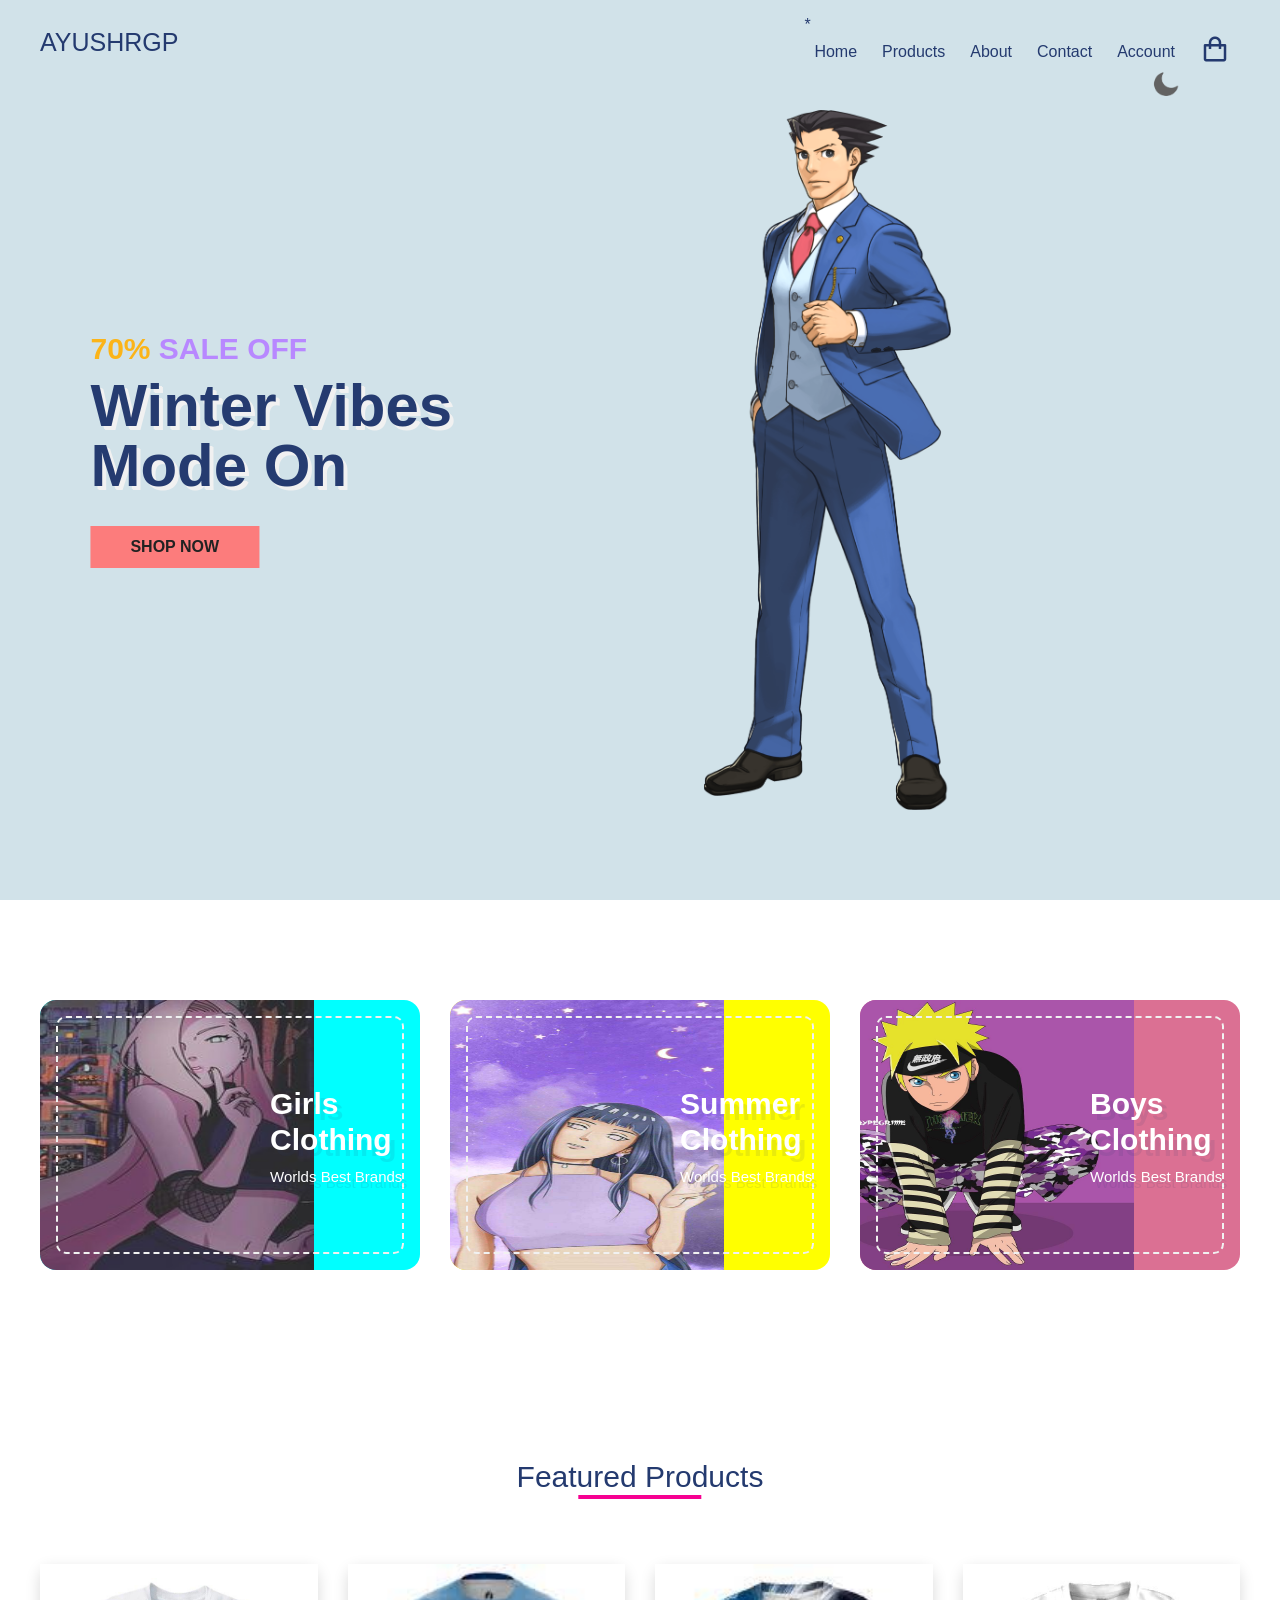
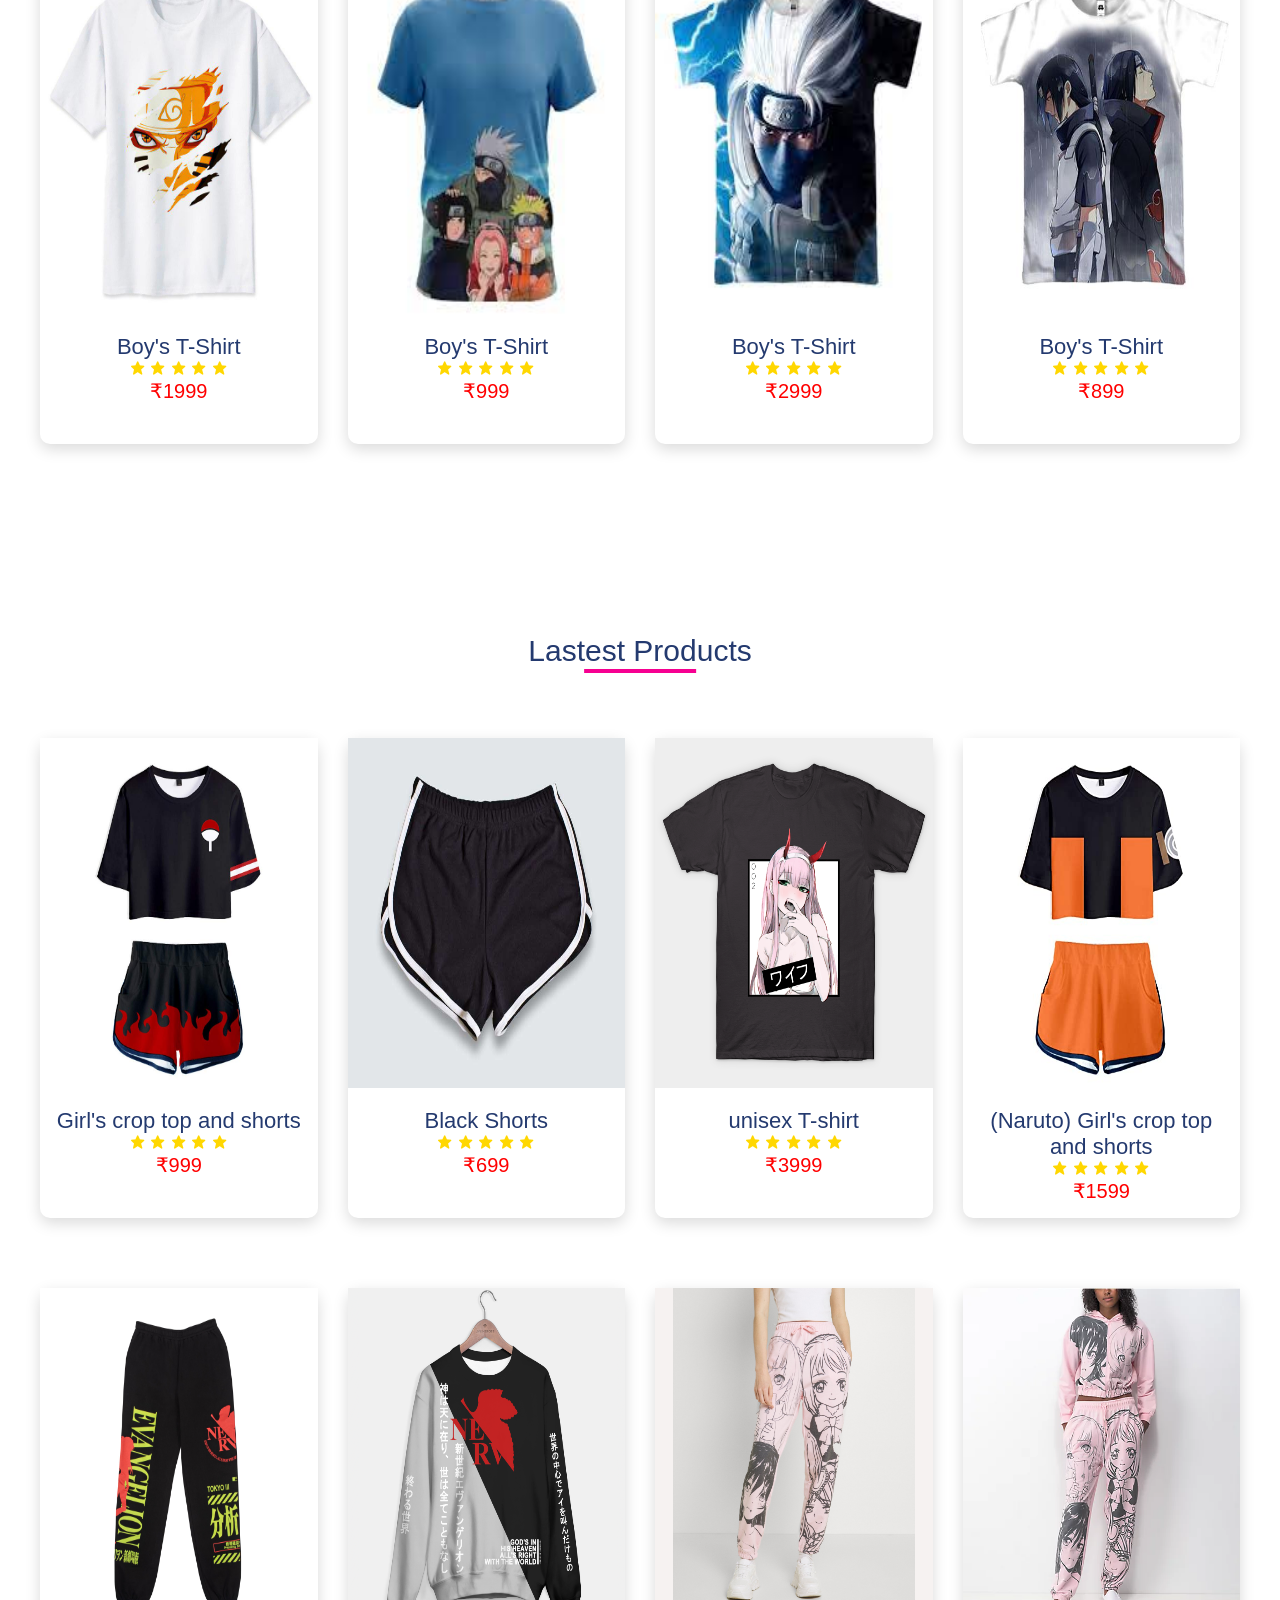
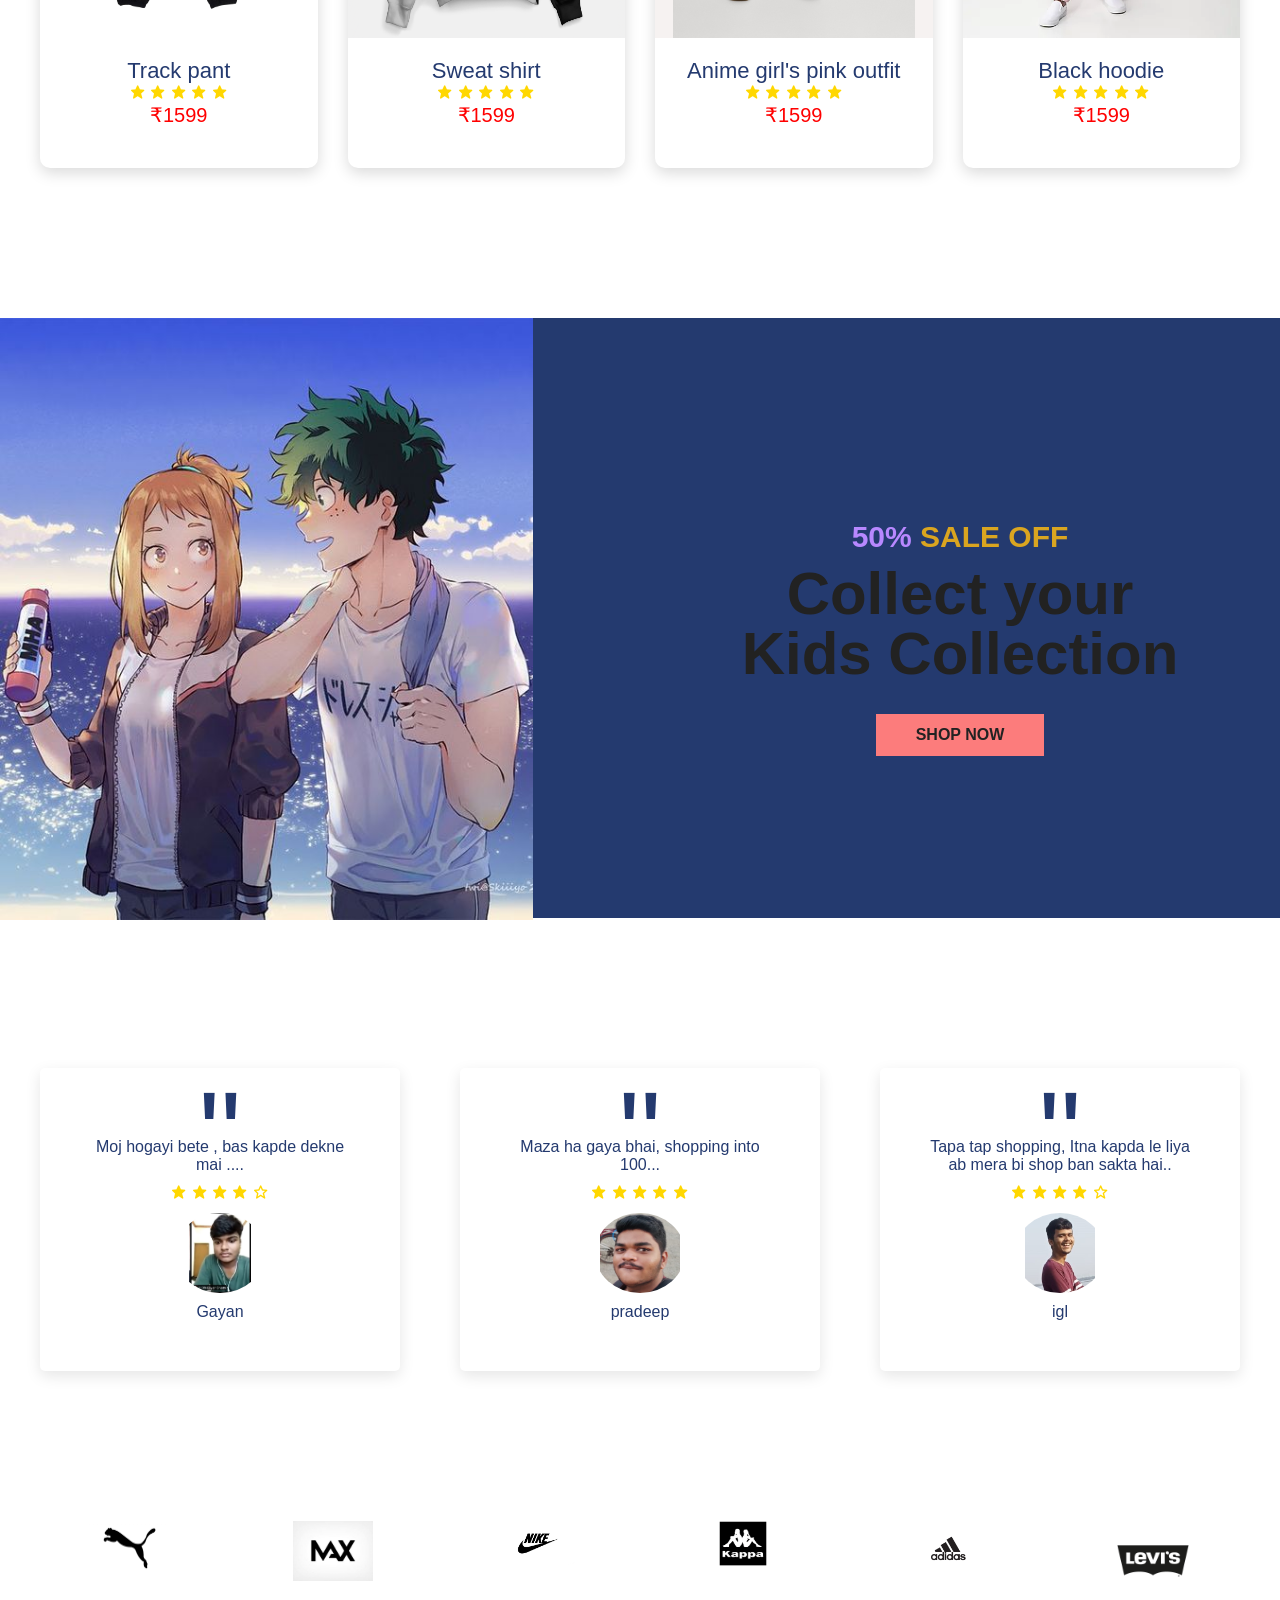
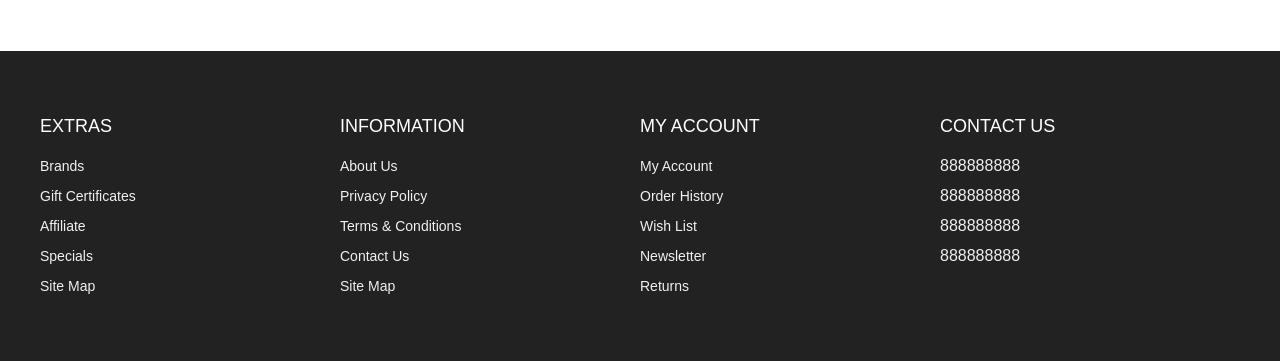
==== index.html @ cd67abb7 "1" ====
<!DOCTYPE html>
<html lang="en">

<head>
    <meta charset="UTF-8" />
    <meta name="viewport" content="width=device-width, initial-scale=1.0" />
    <!-- Favicon -->
    <link rel="shortcut icon" href="./images/favicon.ico" type="image/x-icon">
    <!-- Box icons -->
    <link rel="stylesheet" href="https://unpkg.com/boxicons@latest/css/boxicons.min.css">

    <!-- Custom StyleSheet -->
    <link rel="stylesheet" href="c.css" />
    <title>AYUSH-E</title>
</head>

<body>
    <!-- Header -->
    <header id="home" class="header">
        <!-- Navigation -->
        <nav class="nav">
            <div class="navigation container">
                <div class="logo">
                    <h1>AYUSHRGP</h1>
                </div>

                <div class="menu">
                    <div class="top-nav">
                        <div class="logo">
                            <h1>MArk</h1>
                        </div>
                        <div class="close">
                            <i class="bx bx-x"></i>
                        </div>
                    </div>*

                    <ul class="nav-list">
                        <li class="nav-item">
                            <a href="#home" class="nav-link scroll-link">Home</a>
                        </li>
                        <li class="nav-item">
                            <a href="product.html" class="nav-link">Products</a>
                        </li>
                        <li class="nav-item">
                            <a href="#about" class="nav-link scroll-link">About</a>
                        </li>
                        <li class="nav-item">
                            <a href="#contact" class="nav-link scroll-link">Contact</a>
                        </li>
                        <li class="nav-item">
                            <a href="#account" class="nav-link scroll-link">Account</a>
                        </li>
                        <li class="nav-item">
                            <a href="cart.html" class="nav-link icon"><i class="bx bx-shopping-bag"></i></a>
                        </li>
                    </ul>
                </div>

                <a href="cart.html" class="cart-icon">
                    <i class="bx bx-shopping-bag"></i>
                </a>

                <div class="hamburger">
                    <i class="bx bx-menu"></i>
                </div>
            </div>

            <img src="moon.png" alt="" id="icon1">

        </nav>

        <!--Hero-->

        <img src="/source/main1.png" class="hero-img" alt="">

        <div class="hero-content">

            <h2> <span class="discount"> 70% </span> SALE OFF </h2>

            <h1>

                <span>Winter Vibes</span>
                <span>Mode On</span>

            </h1>

            <a href="#" class="btn"> shop now </a>

        </div>

    </header>

    <!--Main-->

    <main>

        <section class="advert section">
            <div class="advert-center container">
                <div class="advert-box">
                    <div class="dotted">
                        <div class="content">
                            <h2>
                                Girls <br />
                                Clothing
                            </h2>
                            <h4>Worlds Best Brands</h4>
                        </div>
                    </div>
                    <img src="/source/ad2.jpg" alt="">
                </div>

                <div class="advert-box">
                    <div class="dotted">
                        <div class="content">
                            <h2>
                                Summer <br />
                                Clothing
                            </h2>
                            <h4>Worlds Best Brands</h4>
                        </div>
                    </div>
                    <img src="/source/ad1.jpg" alt="">
                </div>

                <div class="advert-box">
                    <div class="dotted">
                        <div class="content">
                            <h2>
                                Boys <br />
                                Clothing
                            </h2>
                            <h4>Worlds Best Brands</h4>
                        </div>
                    </div>
                    <img src="/source/ad3.jpg" alt="">
                </div>
            </div>
        </section>

        <!--Featured Products-->

        <section class="section featured">

            <div class="title">

                <h1>Featured Products</h1>

            </div>

            <div class="product-center container">

                <div class="product">

                    <div class="product-header">

                        <img src="/source/bs1.jpeg" alt="">
                        <ul class="icons">
                            <span><i class="bx bx-heart"></i></span>
                            <span><i class="bx bx-shopping-bag"></i></span>
                            <span><i class="bx bx-search"></i></span>
                        </ul>
                    </div>
                    <div class="product-footer">

                        <a href="#">
                            <h3>Boy's T-Shirt</h3>
                        </a>

                        <div class="rating">
                            <i class="bx bxs-star"></i>
                            <i class="bx bxs-star"></i>
                            <i class="bx bxs-star"></i>
                            <i class="bx bxs-star"></i>
                            <i class="bx bxs-star"></i>
                        </div>
                        <h4 class="price">₹1999</h4>
                    </div>
                </div>
                <div class="product">

                    <div class="product-header">

                        <img src="/source/bs2.jpg" alt="">
                        <ul class="icons">
                            <span><i class="bx bx-heart"></i></span>
                            <span><i class="bx bx-shopping-bag"></i></span>
                            <span><i class="bx bx-search"></i></span>
                        </ul>
                    </div>
                    <div class="product-footer">

                        <a href="#">
                            <h3>Boy's T-Shirt</h3>
                        </a>

                        <div class="rating">
                            <i class="bx bxs-star"></i>
                            <i class="bx bxs-star"></i>
                            <i class="bx bxs-star"></i>
                            <i class="bx bxs-star"></i>
                            <i class="bx bxs-star"></i>
                        </div>
                        <h4 class="price">₹999</h4>
                    </div>
                </div>
                <div class="product">

                    <div class="product-header">

                        <img src="/source/bs3.jpg" alt="">
                        <ul class="icons">
                            <span><i class="bx bx-heart"></i></span>
                            <span><i class="bx bx-shopping-bag"></i></span>
                            <span><i class="bx bx-search"></i></span>
                        </ul>
                    </div>
                    <div class="product-footer">

                        <a href="#">
                            <h3>Boy's T-Shirt</h3>
                        </a>

                        <div class="rating">
                            <i class="bx bxs-star"></i>
                            <i class="bx bxs-star"></i>
                            <i class="bx bxs-star"></i>
                            <i class="bx bxs-star"></i>
                            <i class="bx bxs-star"></i>
                        </div>
                        <h4 class="price">₹2999</h4>
                    </div>
                </div>
                <div class="product">

                    <div class="product-header">

                        <img src="/source/bs4.jpg" alt="">
                        <ul class="icons">
                            <span><i class="bx bx-heart"></i></span>
                            <span><i class="bx bx-shopping-bag"></i></span>
                            <span><i class="bx bx-search"></i></span>
                        </ul>
                    </div>
                    <div class="product-footer">

                        <a href="#">
                            <h3>Boy's T-Shirt</h3>
                        </a>

                        <div class="rating">
                            <i class="bx bxs-star"></i>
                            <i class="bx bxs-star"></i>
                            <i class="bx bxs-star"></i>
                            <i class="bx bxs-star"></i>
                            <i class="bx bxs-star"></i>
                        </div>
                        <h4 class="price">₹899</h4>
                    </div>
                </div>

            </div>

        </section>

        <!-- Lastest Products -->

        <section class="section featured">

            <div class="title">

                <h1>Lastest Products</h1>

            </div>

            <div class="product-center container">

                <div class="product">

                    <div class="product-header">

                        <img src="/source/bs5.jpg" alt="">
                        <ul class="icons">
                            <span><i class="bx bx-heart"></i></span>
                            <span><i class="bx bx-shopping-bag"></i></span>
                            <span><i class="bx bx-search"></i></span>
                        </ul>
                    </div>
                    <div class="product-footer">

                        <a href="#">
                            <h3>Girl's crop top and shorts</h3>
                        </a>

                        <div class="rating">
                            <i class="bx bxs-star"></i>
                            <i class="bx bxs-star"></i>
                            <i class="bx bxs-star"></i>
                            <i class="bx bxs-star"></i>
                            <i class="bx bxs-star"></i>
                        </div>
                        <h4 class="price">₹999</h4>
                    </div>
                </div>
                <div class="product">

                    <div class="product-header">

                        <img src="/source/bs6.jpg" alt="">
                        <ul class="icons">
                            <span><i class="bx bx-heart"></i></span>
                            <span><i class="bx bx-shopping-bag"></i></span>
                            <span><i class="bx bx-search"></i></span>
                        </ul>
                    </div>
                    <div class="product-footer">

                        <a href="#">
                            <h3>Black Shorts</h3>
                        </a>

                        <div class="rating">
                            <i class="bx bxs-star"></i>
                            <i class="bx bxs-star"></i>
                            <i class="bx bxs-star"></i>
                            <i class="bx bxs-star"></i>
                            <i class="bx bxs-star"></i>
                        </div>
                        <h4 class="price">₹699</h4>
                    </div>
                </div>
                <div class="product">

                    <div class="product-header">

                        <img src="/source/bs7.png" alt="">
                        <ul class="icons">
                            <span><i class="bx bx-heart"></i></span>
                            <span><i class="bx bx-shopping-bag"></i></span>
                            <span><i class="bx bx-search"></i></span>
                        </ul>
                    </div>
                    <div class="product-footer">

                        <a href="#">
                            <h3>unisex T-shirt</h3>
                        </a>

                        <div class="rating">
                            <i class="bx bxs-star"></i>
                            <i class="bx bxs-star"></i>
                            <i class="bx bxs-star"></i>
                            <i class="bx bxs-star"></i>
                            <i class="bx bxs-star"></i>
                        </div>
                        <h4 class="price">₹3999</h4>
                    </div>
                </div>
                <div class="product">

                    <div class="product-header">

                        <img src="/source/bs8.jpg" alt="">
                        <ul class="icons">
                            <span><i class="bx bx-heart"></i></span>
                            <span><i class="bx bx-shopping-bag"></i></span>
                            <span><i class="bx bx-search"></i></span>
                        </ul>
                    </div>
                    <div class="product-footer">

                        <a href="#">
                            <h3>(Naruto) Girl's crop top and shorts</h3>
                        </a>

                        <div class="rating">
                            <i class="bx bxs-star"></i>
                            <i class="bx bxs-star"></i>
                            <i class="bx bxs-star"></i>
                            <i class="bx bxs-star"></i>
                            <i class="bx bxs-star"></i>
                        </div>
                        <h4 class="price">₹1599</h4>
                    </div>
                </div>

                <div class="product">

                    <div class="product-header">

                        <img src="/source/bs9.jpg" alt="">
                        <ul class="icons">
                            <span><i class="bx bx-heart"></i></span>
                            <span><i class="bx bx-shopping-bag"></i></span>
                            <span><i class="bx bx-search"></i></span>
                        </ul>
                    </div>
                    <div class="product-footer">

                        <a href="#">
                            <h3>Track pant</h3>
                        </a>

                        <div class="rating">
                            <i class="bx bxs-star"></i>
                            <i class="bx bxs-star"></i>
                            <i class="bx bxs-star"></i>
                            <i class="bx bxs-star"></i>
                            <i class="bx bxs-star"></i>
                        </div>
                        <h4 class="price">₹1599</h4>
                    </div>
                </div>

                <div class="product">

                    <div class="product-header">

                        <img src="/source/bs10.png" alt="">
                        <ul class="icons">
                            <span><i class="bx bx-heart"></i></span>
                            <span><i class="bx bx-shopping-bag"></i></span>
                            <span><i class="bx bx-search"></i></span>
                        </ul>
                    </div>
                    <div class="product-footer">

                        <a href="#">
                            <h3>Sweat shirt</h3>
                        </a>

                        <div class="rating">
                            <i class="bx bxs-star"></i>
                            <i class="bx bxs-star"></i>
                            <i class="bx bxs-star"></i>
                            <i class="bx bxs-star"></i>
                            <i class="bx bxs-star"></i>
                        </div>
                        <h4 class="price">₹1599</h4>
                    </div>
                </div>

                <div class="product">

                    <div class="product-header">

                        <img src="/source/bs11.jpg" alt="">
                        <ul class="icons">
                            <span><i class="bx bx-heart"></i></span>
                            <span><i class="bx bx-shopping-bag"></i></span>
                            <span><i class="bx bx-search"></i></span>
                        </ul>
                    </div>
                    <div class="product-footer">

                        <a href="#">
                            <h3>Anime girl's pink outfit</h3>
                        </a>

                        <div class="rating">
                            <i class="bx bxs-star"></i>
                            <i class="bx bxs-star"></i>
                            <i class="bx bxs-star"></i>
                            <i class="bx bxs-star"></i>
                            <i class="bx bxs-star"></i>
                        </div>
                        <h4 class="price">₹1599</h4>
                    </div>
                </div>

                <div class="product">

                    <div class="product-header">

                        <img src="/source/bs11.webp" alt="">
                        <ul class="icons">
                            <span><i class="bx bx-heart"></i></span>
                            <span><i class="bx bx-shopping-bag"></i></span>
                            <span><i class="bx bx-search"></i></span>
                        </ul>
                    </div>
                    <div class="product-footer">

                        <a href="#">
                            <h3>Black hoodie</h3>
                        </a>

                        <div class="rating">
                            <i class="bx bxs-star"></i>
                            <i class="bx bxs-star"></i>
                            <i class="bx bxs-star"></i>
                            <i class="bx bxs-star"></i>
                            <i class="bx bxs-star"></i>
                        </div>
                        <h4 class="price">₹1599</h4>
                    </div>
                </div>

            </div>

        </section>

        <!-- Product Banner-->

        <section class="section">
            <div class="product-banner">

                <div class="left">

                    <img src="/source/p1.jpg" alt="">
                </div>

                <div class="right">

                    <div class="content">

                        <h2><span class="discount">50%</span> SALE OFF </h2>
                        <h1>
                            <span>Collect your</span>
                            <span>Kids Collection</span>
                        </h1>
                        <a href="#" class="btn">shop now</a>
                    </div>
                </div>
            </div>
        </section>

        <!-- Testim..... -->

        <section class="section">

            <div class="testimonial-center container">

                <div class="testimonial">

                    <span>"</span>
                    <p>Moj hogayi bete , bas kapde dekne mai .... </p>
                    <div class="rating">

                        <i class="bx bxs-star"></i>
                        <i class="bx bxs-star"></i>
                        <i class="bx bxs-star"></i>
                        <i class="bx bxs-star"></i>
                        <i class="bx bx-star"></i>
                    </div>
                    <div class="img-cover">
                        <img src="/testsa/tm1.jpeg" alt="">
                    </div>
                    <h4>Gayan</h4>
                </div>

                <div class="testimonial">

                    <span>"</span>
                    <p>Maza ha gaya bhai, shopping into 100...</p>
                    <div class="rating">

                        <i class="bx bxs-star"></i>
                        <i class="bx bxs-star"></i>
                        <i class="bx bxs-star"></i>
                        <i class="bx bxs-star"></i>
                        <i class="bx bxs-star"></i>
                    </div>
                    <div class="img-cover">
                        <img src="/testsa/tm2.jpeg" alt="">
                    </div>
                    <h4>pradeep</h4>
                </div>

                <div class="testimonial">

                    <span>"</span>
                    <p>Tapa tap shopping, Itna kapda le liya ab mera bi shop ban sakta hai..</p>
                    <div class="rating">

                        <i class="bx bxs-star"></i>
                        <i class="bx bxs-star"></i>
                        <i class="bx bxs-star"></i>
                        <i class="bx bxs-star"></i>
                        <i class="bx bx-star"></i>
                    </div>
                    <div class="img-cover">
                        <img src="/testsa/tm3.jpeg" alt="">
                    </div>
                    <h4>igl</h4>
                </div>
            </div>
        </section>

        <!-- Brands -->

        <section class="section">

            <div class="brands-center container">
                <div class="brand">
                    <img src="/Brand/br1.jpg" alt="">
                </div>
                <div class="brand">
                    <img src="/Brand/br2.jpg" alt="">
                </div>
                <div class="brand">
                    <img src="/Brand/br3.png" alt="">
                </div>
                <div class="brand">
                    <img src="/Brand/br4.png" alt="">
                </div>
                <div class="brand">
                    <img src="/Brand/br5.jpg" alt="">
                </div>
                <div class="brand">
                    <img src="/Brand/br6.png" alt="">
                </div>
            </div>
        </section>

        <!-- Footer -->

        <footer id="footer" class="section footer">
            <div class="container">
                <div class="footer-container">
                    <div class="footer-center">
                        <h3>EXTRAS</h3>
                        <a href="#">Brands</a>
                        <a href="#">Gift Certificates</a>
                        <a href="#">Affiliate</a>
                        <a href="#">Specials</a>
                        <a href="#">Site Map</a>
                    </div>
                    <div class="footer-center">
                        <h3>INFORMATION</h3>
                        <a href="#">About Us</a>
                        <a href="#">Privacy Policy</a>
                        <a href="#">Terms & Conditions</a>
                        <a href="#">Contact Us</a>
                        <a href="#">Site Map</a>
                    </div>
                    <div class="footer-center">
                        <h3>MY ACCOUNT</h3>
                        <a href="#">My Account</a>
                        <a href="#">Order History</a>
                        <a href="#">Wish List</a>
                        <a href="#">Newsletter</a>
                        <a href="#">Returns</a>
                    </div>
                    <div class="footer-center">
                        <h3>CONTACT US</h3>
                        <div>
                            <span>
                                <i class="fas fa-map-marker-alt"></i>
                            </span>
                            888888888
                        </div>
                        <div>
                            <span>
                                <i class="far fa-envelope"></i>
                            </span>
                            888888888
                        </div>
                        <div>
                            <span>
                                <i class="fas fa-phone"></i>
                            </span>
                            888888888
                        </div>
                        <div>
                            <span>
                                <i class="far fa-paper-plane"></i>
                            </span>
                            888888888
                        </div>
                    </div>
                </div>
            </div>
            </div>
        </footer>

        <!-- End Footer -->

    </main>

    <!--GSAP-->

    <script src="https://cdnjs.cloudflare.com/ajax/libs/gsap/3.5.1/gsap.min.js"></script>

    <!-- Custom Script -->

    <script src="index.js"></script>

    <script>
        
    </script>

</body>
---- c.css ----
:root {
  --white: #fff;
  --black: #222;
  --pink: #f60091;
  --grey: #444;
  --grey2: #959595;
  --grey-alt: #d1e2e9;
  --yellow: #ffd800;
  --green: #59b210;
  --footer: #f1f1f1;
  --winhead: #253b70;
  --shopnow: #fc7c7c;
  --saleoff: #b888ff;
  --off: #fbb419;
  --body: #243a6f;
}
.dark-theme {

  --white: #222;
  --black: #fff;
  --pink: #f60091;
  --grey: #444;
  --grey2: #959595;
  --grey-alt: black;
  --yellow: #ffd800;
  --green: #59b210;
  --footer: black;
  --winhead: aqua;
  --shopnow: #222;
  --saleoff: white;
  --off: aqua;
  --body: aqua;
}

*,
*::before,
*::after {
  margin: 0;
  padding: 0;
  box-sizing: inherit;
}

html {
  scroll-behavior: smooth;
  box-sizing: border-box;
  font-size: 62.5%;
}

body {
  font-family: "Poppins", sans-serif;
  font-size: 1.6rem;
  font-weight: 400;
  background-color: var(--white);
  color: var(--body);
  position: relative;
  z-index: 1;
}

h1,
h2,
h3,
h4 {
  font-weight: 500;
}

a {
  color: inherit;
  text-decoration: none;
}

img {
  max-width: 100%;
}

li {
  list-style: none;
}

.container {
  max-width: 120rem;
  margin: 0 auto;
}

.container-md {
  max-width: 100rem;
  margin: 0 auto;
}

@media only screen and (max-width: 1200px) {
  .container {
    padding: 0 3rem;
  }

  .container-md {
    padding: 0 3rem;
  }
}

/*icon*/

#icon1 {

  width: 30px;
  cursor: pointer;
  float: right;
  position: relative;
  right: 100px;
}

/* Header */
.header {
  position: relative;
  width: 100%;
  min-height: 100vh;
  background-color: var(--grey-alt);
  overflow: hidden;
}

.nav {
  padding: 1.6rem 0;
}

.nav.fix-nav {
  position: fixed;
  top: 0;
  left: 0;
  width: 100%;
  background-color: #243a6f;
  box-shadow: 0 5px 15px rgba(0, 0, 0, 0.3);
  z-index: 999;
}

.nav.fix-nav .nav-link,
.nav.fix-nav .logo,
.nav.fix-nav .cart-icon,
.nav.fix-nav .hamburger {
  color: var(--white);
}

.navigation {
  display: flex;
  align-items: center;
  justify-content: space-between;
}

.logo h1 {
  font-size: 2.5rem;
}

.nav-list {
  display: flex;
  align-items: center;
}

.nav-item:not(:last-child) {
  margin-right: 0.5rem;
}

.nav-link:link,
.nav-link:visited {
  padding: 0.8rem 1rem;
  transition: all 300ms ease-in-out;
}

.nav-link.icon {
  font-size: 3rem;
}

.top-nav {
  display: none;
}

.hamburger {
  display: none;
}

.cart-icon {
  display: none;
}

@media only screen and (max-width: 768px) {
  .menu {
    position: fixed;
    top: 0;
    left: -100%;
    width: 80%;
    max-width: 40rem;
    height: 100%;
    background-color: var(--white);
    transition: all 500ms ease-in-out;
    z-index: 100;
  }

  .menu.show {
    left: 0;
  }

  .top-nav {
    display: flex;
    align-items: center;
    justify-content: space-between;
    background-color: #243a6f;
    padding: 1rem 1.6rem;
  }

  .top-nav .logo {
    color: var(--white);
  }

  .top-nav .close {
    color: var(--white);
    font-size: 3rem;
    padding: 1rem;
    cursor: pointer;
  }

  .cart-icon {
    display: block;
    font-size: 3rem;
  }

  .hamburger {
    display: block;
    font-size: 3rem;
    padding: 0.5rem;
    cursor: pointer;
  }

  .nav-link:link,
  .nav-link:visited {
    display: block;
    font-size: 1.7rem;
    padding: 1rem 0;
  }

  .nav.fix-nav .nav-link {
    color: #243a6f;
  }

  .nav-list {
    flex-direction: column;
    align-items: start;
    padding: 1rem 1.6rem;
  }

  body.show::before {
    content: "";
    position: absolute;
    top: 0;
    left: 0;
    width: 100%;
    height: 100%;
    background-color: rgba(0, 0, 0, 0.8);
    z-index: 4;
  }

  .nav.show {
    background-color: rgba(0, 0, 0, 0.8);
  }

  .nav-link.icon {
    display: none;
  }
}

/* Hero */
.header .hero-img {
  position: absolute;
  bottom: 10%;
  left: 55%;
  height: 70rem;
  object-fit: contain;
}

.hero-content {
  position: absolute;
  top: 50%;
  transform: translate(25%, -50%);
}

.hero-content h2 {
  color: var(--saleoff);
  font-size: 3rem;
  font-weight: 700;
  margin-bottom: 1rem;
}

.hero-content .discount {
  color: var(--off);
}

.hero-content h1 span {
  color: var(--winhead);
  font-size: 6rem;
  font-weight: 700;
  display: block;
  line-height: 1;
  text-shadow: 3px 3px 0 var(--footer), 4px 4px 0 var(--footer);
}

.btn {
  display: inline-block;
  background-color: var(--shopnow);
  padding: 1.2rem 4rem;
  color: var(--black);
  font-weight: 600;
  text-transform: uppercase;
  margin-top: 3rem;
}

@media only screen and (max-width: 1200px) {
  .header .hero-img {
    right: -20%;
  }

  .hero-content {
    transform: translate(20%, -50%);
  }

  .hero-content h2 {
    font-size: 2rem;
  }

  .hero-content h1 span {
    font-size: 5rem;
  }
}

@media only screen and (max-width: 996px) {
  .header {
    min-height: 70vh;
  }

  .header .hero-img {
    height: 40rem;
    right: -10%;
  }
}

@media only screen and (max-width: 567px) {
  .header {
    min-height: 100vh;
  }

  .header .hero-img {
    height: 40rem;
    bottom: -15%;
  }

  .hero-content {
    top: 40%;
    transform: translate(15%, -50%);
  }

  .header .hero-img {
    right: 0%;
  }

  .hero-content h2 {
    font-size: 1.8rem;
  }

  .hero-content h1 span {
    font-size: 4rem;
  }

  .hero-content a {
    padding: 1rem 3rem;
  }
}

/* advert */

.section {

  padding: 10rem 0 5rem 0;
}

.advert-center {

  display: grid;
  grid-template-columns: repeat(auto-fit, minmax(30rem, 1fr));
  gap: 3rem;
}

.advert-box {

  position: relative;
  color: var(--white);
  height: 27rem;
  border-radius: 1.6rem;
  padding: 1.6rem;
  overflow: hidden;
  z-index: 1;
}

.advert-box img {
   
  position: absolute;
  bottom: 0;
  left: -20%;
  height: 100%;
  width: 35rem;
  z-index: -1;
}

.advert-box:nth-child(1){

  background-color: aqua;
}

.advert-box:nth-child(2){

  background-color: yellow;
}

.advert-box:nth-child(3){

  background-color: palevioletred;
}

.advert-box .dotted {

  position: relative;
  height: 100%;
  border: 2px dashed var(--footer);
  border-radius: 1rem;
}

.advert-box .content {

  position: absolute;
  top: 50%;
  right: -0.1%;
  transform: translate(0, -50%);
}

.advert-box .content h2,
.advert-box .content h4 {

  text-shadow: 5px 6px 0px rgba(37,59,112,0.1);
}

.advert-box .content h2 {

  line-height: 1.2;
  font-size: 3rem;
  font-weight: 700;
  margin-bottom: 1rem;
}

.advert-box .content h4 {

  font-size: 1.5rem;
  text-transform: capitalize;
}

/* Featured */

.title {

  margin: 4rem 0 7rem 0;
  text-align: center;
}

.title h1 {

  font-size: 3rem;
  display: inline-block;
  position: relative;
  z-index: 0;
}

.title h1::after {

  content: "";
  position: absolute;
  left: 50%;
  bottom: -20%;
  transform: translate(-50%, -50%);
  background-color: #f60091;
  width: 50%;
  height: .4rem;
  z-index: 1;
}

/* Product */

.product-center {
  display: grid;
  grid-template-columns: repeat(auto-fit, minmax(25rem, 1fr));
  gap: 7rem 3rem;
}

.product {
  height: 48rem;
  background-color: var(--white);
  box-shadow: 0 0.5rem 1.5rem rgba(0, 0, 0, 0.15);
  border-radius: 1rem;
  text-align: center;
  transition: all 300ms ease-in-out;
}

.product:hover {
  box-shadow: 0 0.5rem 1.5rem rgba(0, 0, 0, 0.25);
}

.product-header {
  position: relative;
  height: 35rem;
  background-color: #f6f2f1;
  transition: all 300ms ease-in-out;
  z-index: 0;
}

.product-header img {
  height: 100%;
}

.product-footer {
  padding: 2rem 1.6rem 1.6rem 1.6rem;
}

.product-footer h3 {
  font-size: 2.2rem;
}

.rating {
  color: gold;
}

.product-footer .price {
  color: red;
  font-size: 2rem;
}

.product:hover .product-header::after {
  content: "";
  position: absolute;
  width: 100%;
  height: 100%;
  left: 0;
  top: 0;
  border-radius: 1rem 1rem 0 0;
  background-color: rgba(0, 0, 0, 0.5);
  transition: all 500ms ease-in-out;
  z-index: 1;
}

.product-header .icons {
  position: absolute;
  right: 5%;
  top: 50%;
  transform: translate(0, -50%) scale(0);
  z-index: 2;
  opacity: 0;
  transition: all 500ms ease-in-out;
}

.product-header .icons span {
  background-color: var(--white);
  font-size: 2.5rem;
  display: block;
  border-radius: 50%;
  padding: 1.5rem 1.6rem;
  line-height: 2rem;
  cursor: pointer;
  transition: all 300ms ease-in-out;

}

.product-header .icons span i {

  transition: all 500ms ease-in-out;
}

.product-header .icons span:not(:last-child) {

  margin-bottom: 1rem;
}

.product-header .icons span:hover {

  background: palevioletred;
  color: var(--white);
}

.product:hover .icons {

  opacity: 1;
  transform: translate(0, -50%) scale(1);
}

.product:hover .icons a{

  display: block;
  margin-bottom: 1rem;
}

/* Product banner */

.product-banner {

  display: grid;
  grid-template-columns: 1fr 1fr;
  height: 60rem;
  background-color: #243a6f;
}

.product-banner .left img {

  object-fit: cover;
  height: 94%;
}

.product-banner .right {

  align-self: center;
  text-align: center;
  padding: 1.6rem;
}

.product-banner .content h2 {

  color: goldenrod;
  font-size: 3rem;
  font-weight: 700;
  margin-bottom: 1rem;
}

.product-banner .content .discount {

  color: #b888ff;
}

.product-banner .content h1 span {

  color: var(--black);
  font-size: 6rem;
  font-weight: 700;
  display: block;
  line-height: 1;
}

@media only screen and (max-width: 996px) {

  .product-banner .content h1 span {
    font-size: 5rem;
  }
}

@media only screen and (max-width: 768px) {

  .product-banner {

    grid-template-columns: 1fr;
  }

  .product-banner .left {

    display: none;
  }

  .product-banner .content h1 span {

    font-size: 4rem;
  }

  .product-banner .content h2 {

    font-size: 2rem;
  }

  .product-banner .content a {

    padding: 1rem 3rem;
  }
}

/* testimonial */

.testimonial-center {

  display: grid;
  grid-template-columns: repeat(auto-fit, minmax(25rem, 1fr));
  gap: 6rem;
}

.testimonial {

  position: relative;
  padding: 5rem;
  background-color: var(--white);
  box-shadow: 0 0.5rem 1.5rem rgba(0, 0, 0, 0.1);
  transition:all 300ms ease-in-out;
  text-align: center;
  border-radius: 0.5rem;
}

.testimonial:hover {

  box-shadow: 0 0.5rem 1.5rem rgba(0, 0, 0, 0.4);
  transform: translateY(-1rem);
}

.testimonial span {

  position: absolute;
  top: 2%;
  left: 50%;
  font-size: 12rem;
  transform: translate(-50%, 0);
  line-height: 1;
  font-family: sans-serif;
}

.testimonial p {

  margin: 2rem 0 1rem 0;
}

.testimonial .rating {

  margin-bottom: 1rem;
}

.testimonial .img-cover {

  border-radius: 50%;
  width: 9rem;
  height: 8rem;
  overflow: hidden;
  margin: 0 auto;
}
 
.testimonial .img-cover img {

  height: 100%;
  object-fit: cover;
}

.testimonial h4{

  margin-top: 1rem;
}

/* brands */

.brands-center {

  display: grid;
  grid-template-columns: repeat(6, 1fr);
  gap: 3rem;
}

.brand {

  height: 8rem;
  width: 8rem;
  margin: 0 auto;
}

.brand img{

  object-fit: contain;
}

@media only screen and (max-width: 768px) {
  .brands-center {
    grid-template-columns: repeat(3, 1fr);
  }
}

/* Footer */

.footer {

  background-color: var(--black);
  padding: 6rem 1rem;
  line-height: 3rem;
}

.footer-center {

  margin-right: 1rem;
}

.footer-container {

  display: grid;
  grid-template-columns: repeat(4,1fr);
  color: var(--white);
}

.footer-center a:link,
.footer-center a:visited {

  display: block;
  color: var(--footer);
  font-size: 1.4rem;
  transition: .6s;
}

.footer-center a:hover {

  color: #f60091;
}

.footer-center div {
  color: var(--footer);
}

.footer-center h3{

  font-size: 1.8rem;
  font-weight: 400;
  margin-bottom: 1rem;
}

@media only screen and (max-width: 998px) {
  .footer-container {
    grid-template-columns: repeat(2, 1fr);
    row-gap: 2rem;
  }
}

@media only screen and (max-width: 768px) {
  .footer-container {
    grid-template-columns: 1fr;
    row-gap: 2rem;
  }
}

/* All Products */
.section .top {
  display: flex;
  align-items: center;
  justify-content: space-between;
  margin-bottom: 4rem;
}

.all-products .top select {
  font-family: "Poppins", sans-serif;
  width: 20rem;
  padding: 1rem;
  border: 1px solid #ccc;
  appearance: none;
  outline: none;
}

form {
  position: relative;
  z-index: 1;
}

form span {
  position: absolute;
  top: 50%;
  right: 1rem;
  transform: translateY(-50%);
  font-size: 2rem;
  z-index: 0;
}

@media only screen and (max-width: 768px) {
  .all-products .top select {
    width: 15rem;
  }
}

/* Pagination */
.pagination {
  padding: 3rem 0 5rem 0;
}

.pagination span {
  display: inline-block;
  padding: 1rem 1.5rem;
  border: 1px solid #243a6f;
  font-size: 1.8rem;
  margin-bottom: 2rem;
  cursor: pointer;
  transition: all 300ms ease-in-out;
}

.pagination span:hover {
  border: 1px solid #243a6f;
  background-color: #243a6f;
  color: var(--white);
}

/* Detail */
.product-detail .details {
  display: grid;
  grid-template-columns: 1fr 1.2fr;
  gap: 7rem;
}

.product-detail .left {
  display: flex;
  flex-direction: column;
}

.product-detail .left .main {
  text-align: center;
  background-color: #f6f2f1;
  margin-bottom: 2rem;
  height: 45rem;
  padding: 3rem;
}

.product-detail .left .main img {
  object-fit: contain;
  height: 100%;
}

.product-detail .thumbnails {
  display: grid;
  grid-template-columns: repeat(4, 1fr);
  gap: 1rem;
}

.product-detail .thumbnail {
  width: 10rem;
  height: 10rem;
  background-color: #f6f2f1;
  text-align: center;
}

.product-detail .thumbnail img {
  height: 100%;
  object-fit: contain;
}

.product-detail .right span {
  display: inline-block;
  font-size: 1.5rem;
  margin-bottom: 1rem;
}

.product-detail .right h1 {
  font-size: 4rem;
  line-height: 1.2;
  margin-bottom: 2rem;
}

.product-detail .right .price {
  font-size: 600;
  font-size: 2rem;
  color: #ff7c9c;
  margin-bottom: 2rem;
}

.product-detail .right div {
  display: inline-block;
  position: relative;
  z-index: 1;
}

.product-detail .right select {
  font-family: "Poppins", sans-serif;
  width: 20rem;
  padding: 0.7rem;
  border: 1px solid #ccc;
  appearance: none;
  outline: none;
}

.product-detail form {
  margin-bottom: 2rem;
}

.product-detail form span {
  position: absolute;
  top: 50%;
  right: 1rem;
  transform: translateY(-50%);
  font-size: 2rem;
  z-index: 0;
}

.product-detail .form {
  margin-bottom: 3rem;
}

.product-detail .form input {
  padding: 0.8rem;
  text-align: center;
  width: 3.5rem;
  margin-right: 2rem;
}

.product-detail .form .addCart {
  background: #ff7c9c;
  padding: 0.8rem 4rem;
  color: var(--white);
  border-radius: 3rem;
}

.product-detail h3 {
  text-transform: uppercase;
  margin-bottom: 2rem;
}

@media only screen and (max-width: 996px) {
  .product-detail .left {
    width: 30rem;
    height: 45rem;
  }

  .product-detail .details {
    gap: 3rem;
  }

  .product-detail .thumbnails {
    width: 30rem;
    gap: 0.5rem;
  }

  .product-detail .thumbnail {
    width: auto;
    height: 10rem;
    background-color: #f6f2f1;
    text-align: center;
    padding: 0.5rem;
  }
}

@media only screen and (max-width: 650px) {
  .product-detail .details {
    grid-template-columns: 1fr;
  }

  .product-detail .right {
    margin-top: 10rem;
  }

  .product-detail .left {
    width: 100%;
    height: 45rem;
  }

  .product-detail .details {
    gap: 3rem;
  }

  .product-detail .thumbnails {
    width: 100%;
    gap: 0.5rem;
  }
}

/* Cart Items */
.cart {
  margin: 10rem auto;
}

table {
  width: 100%;
  border-collapse: collapse;
}

.cart-info {
  display: flex;
  flex-wrap: wrap;
}

th {
  text-align: left;
  padding: 0.5rem;
  color: var(--white);
  background-color: #fc7c7c;
  font-weight: normal;
}

td {
  padding: 1rem 0.5rem;
}

td input {
  width: 5rem;
  height: 3rem;
  padding: 0.5rem;
}

td a {
  color: orangered;
  font-size: 1.4rem;
}

td img {
  width: 8rem;
  height: 8rem;
  margin-right: 1rem;
}

.total-price {
  display: flex;
  justify-content: flex-end;
  align-items: end;
  flex-direction: column;
  margin-top: 2rem;
}

.total-price table {
  border-top: 3px solid #fc7c7c;
  width: 100%;
  max-width: 35rem;
}

td:last-child {
  text-align: right;
}

th:last-child {
  text-align: right;
}

@media only screen and (max-width: 567px) {
  .cart-info p {
    display: none;
  }
}
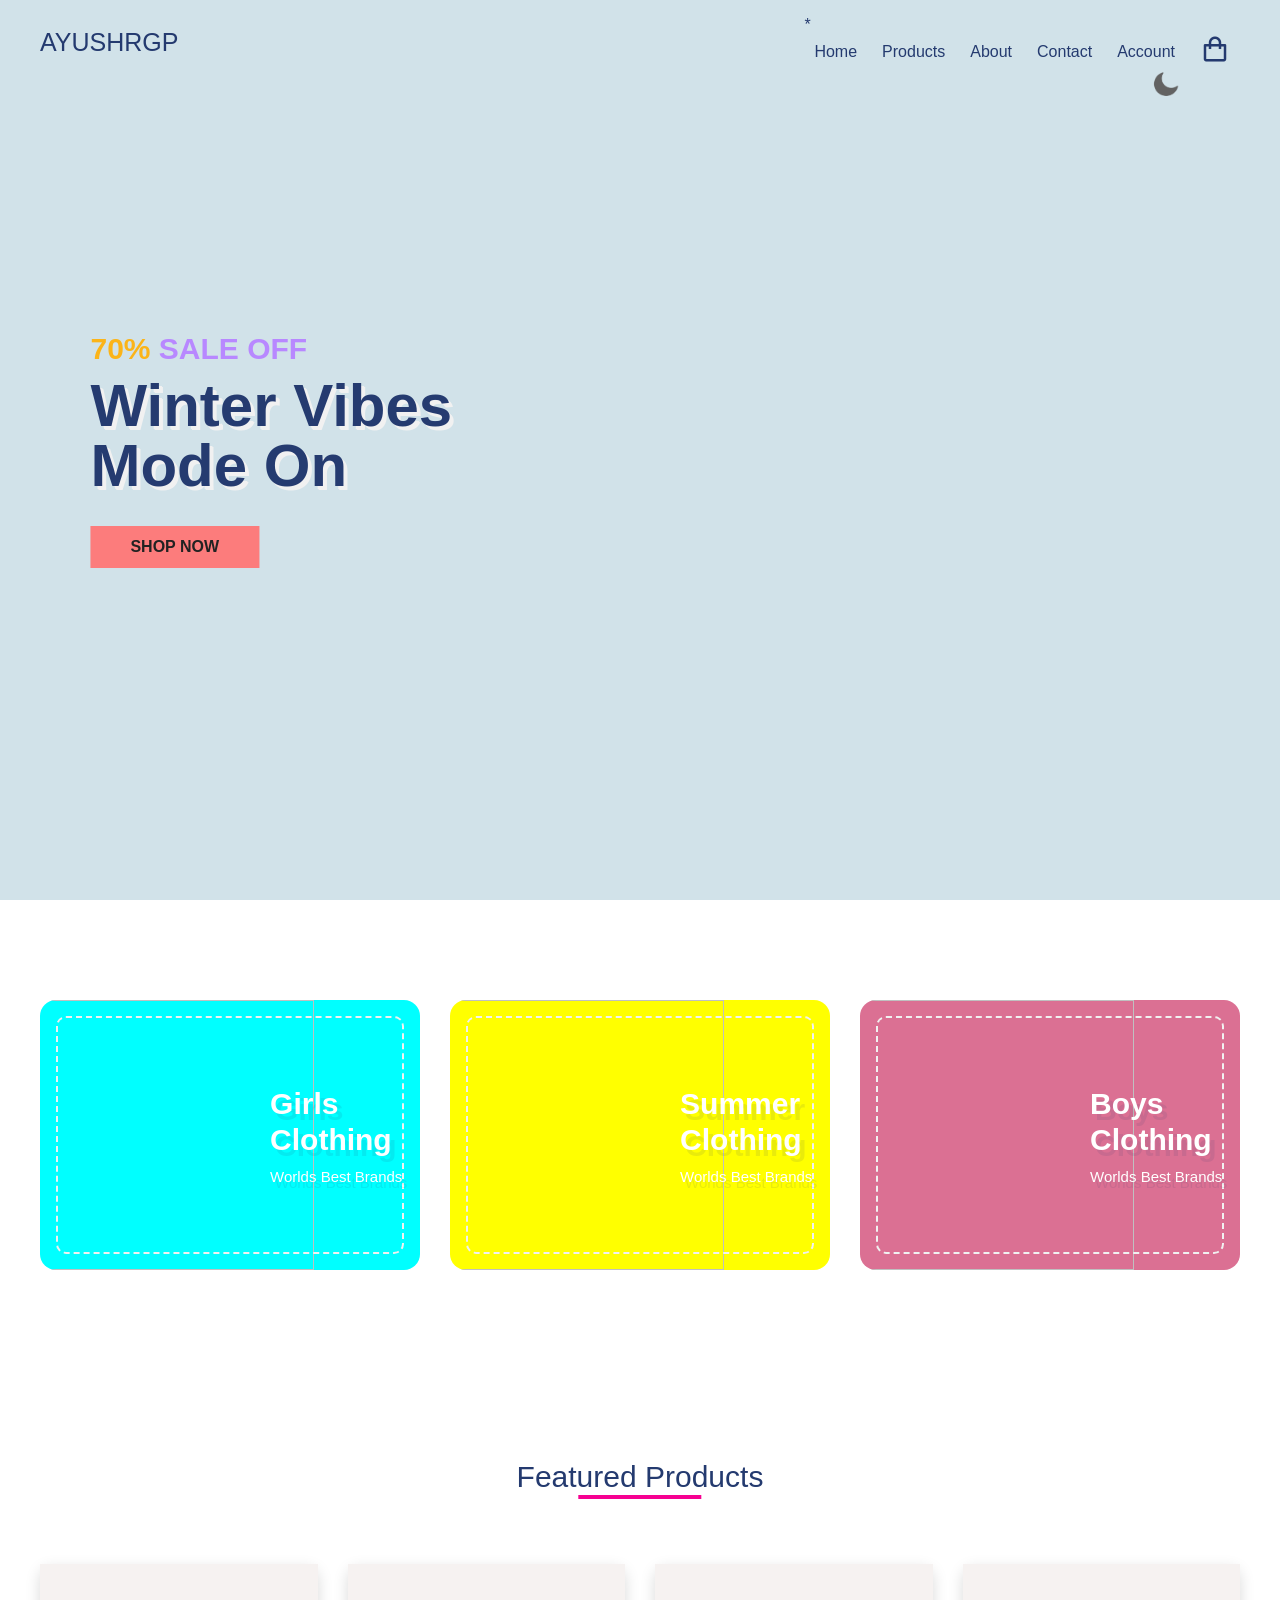
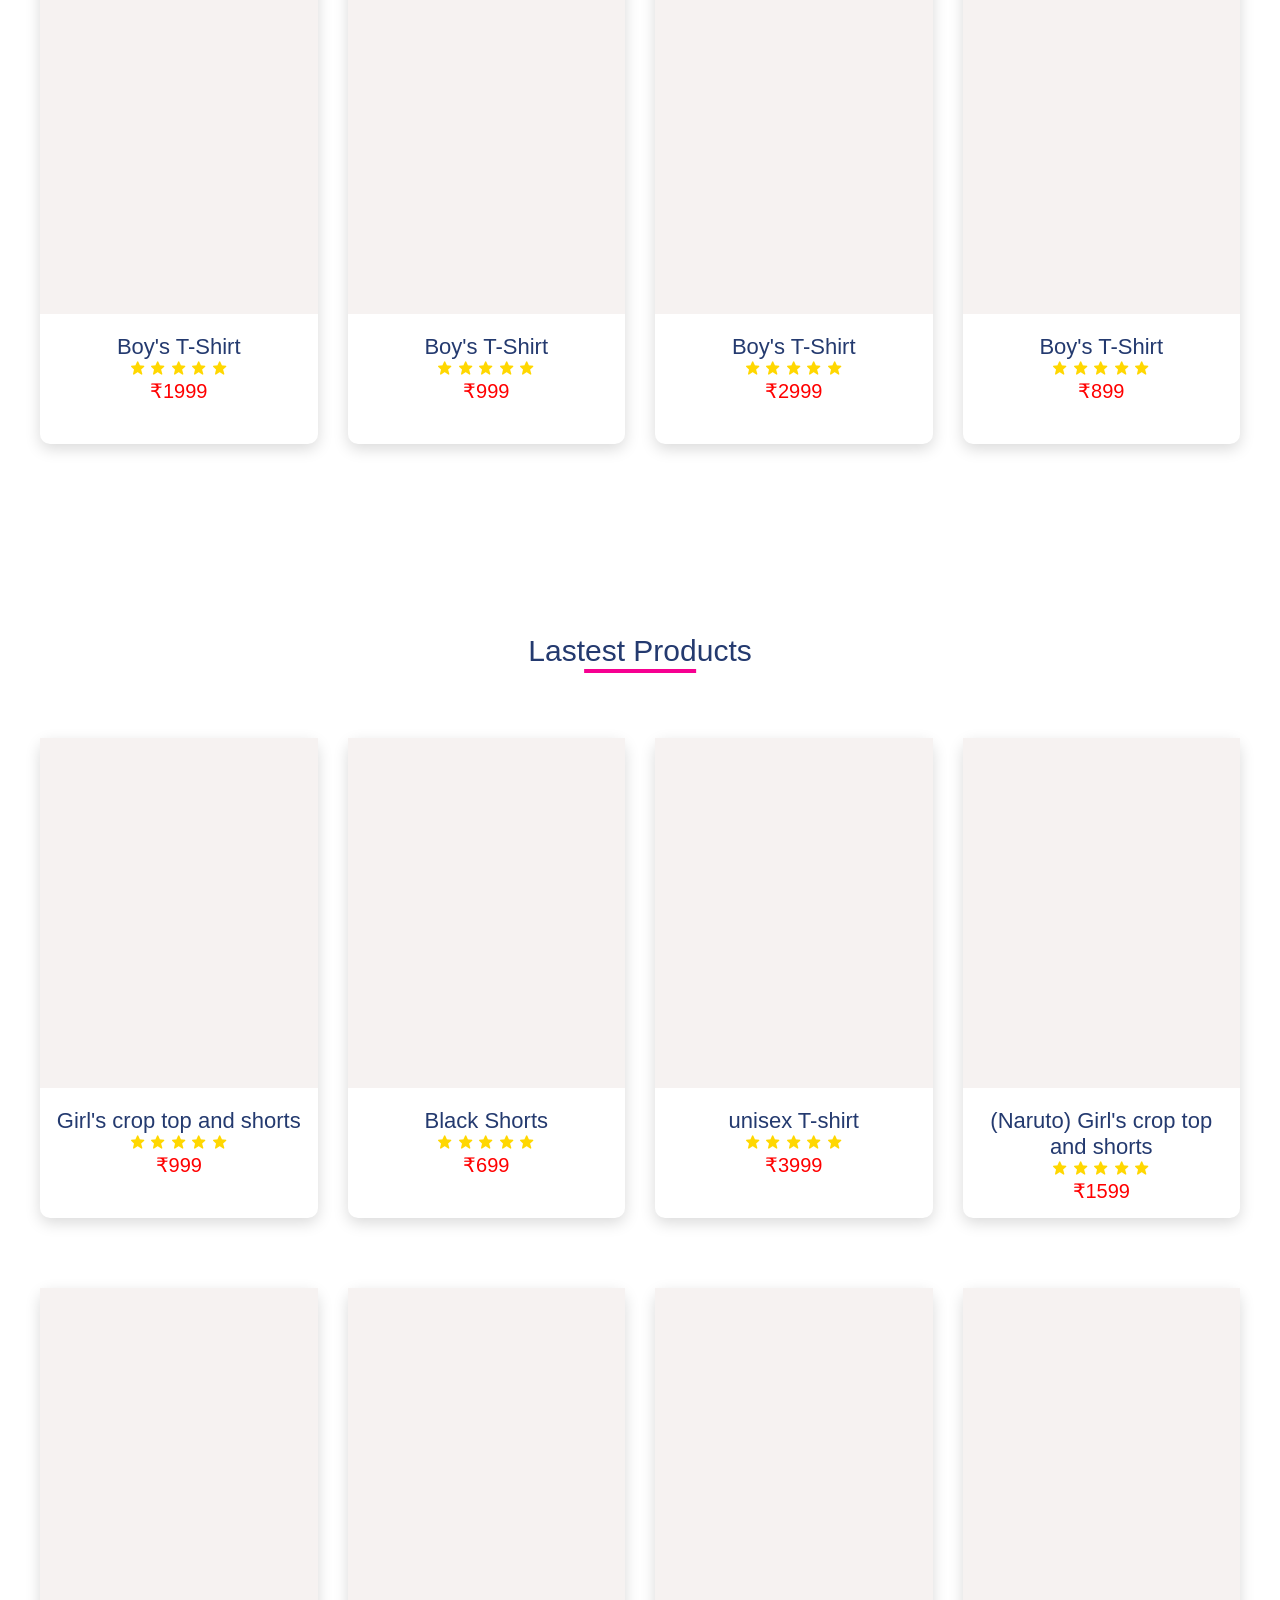
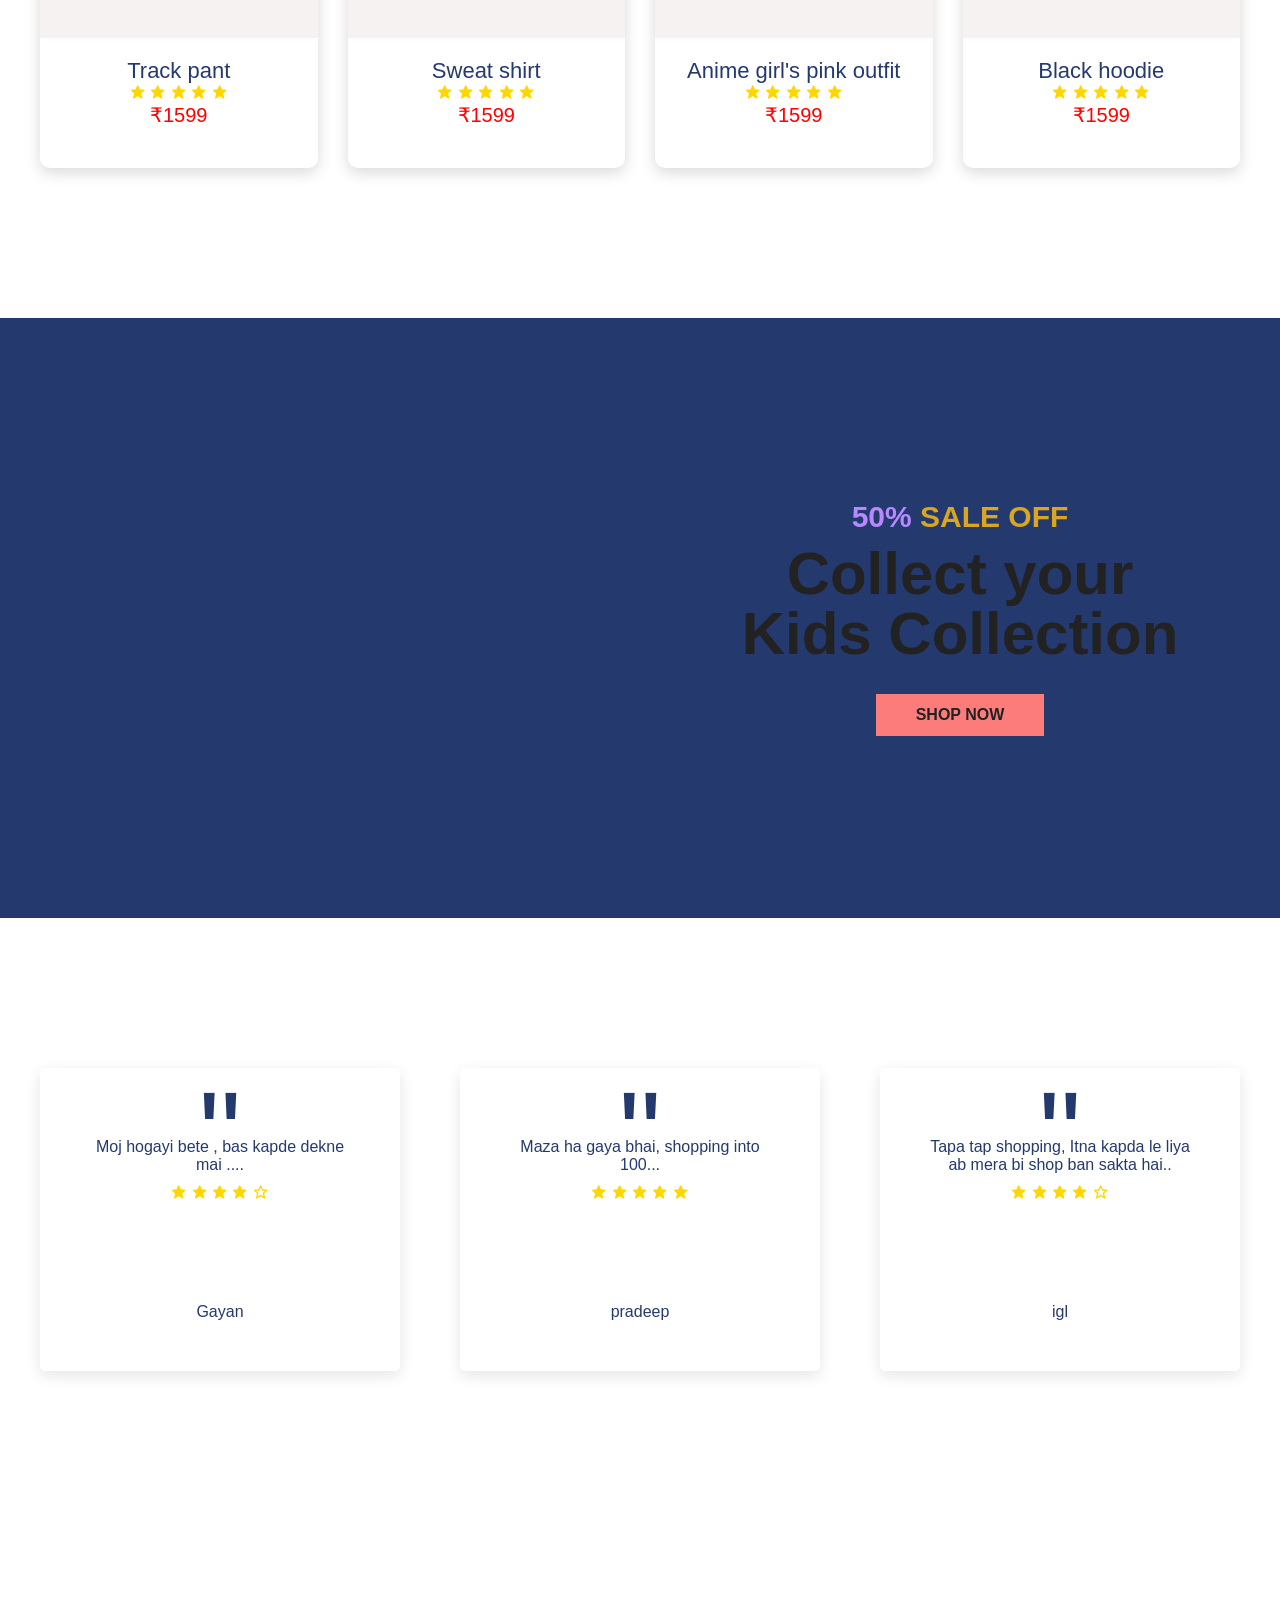
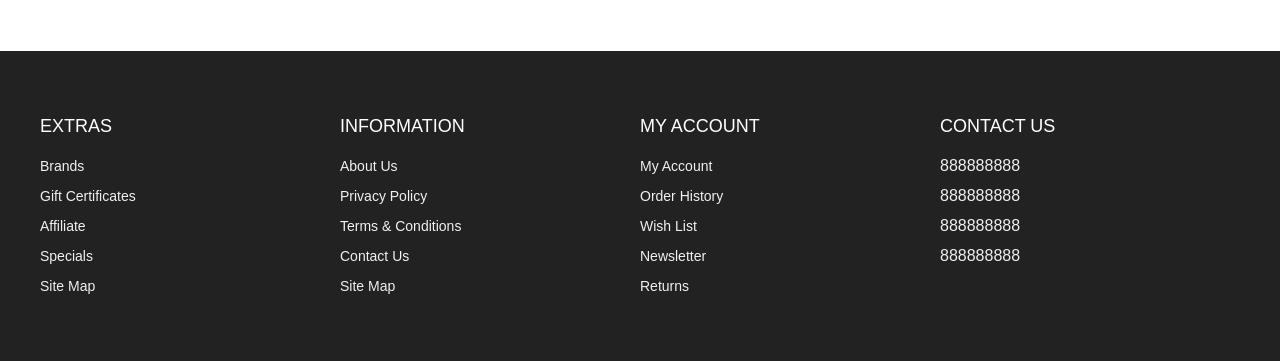
==== commit d4abcd26: "Update index.html" ====
--- a/index.html
+++ b/index.html
@@ -71,7 +71,7 @@
 
         <!--Hero-->
 
-        <img src="/source/main1.png" class="hero-img" alt="">
+        <img src="/Ayush-EW/source/main1.png" class="hero-img" alt="">
 
         <div class="hero-content">
 
@@ -106,7 +106,7 @@
                             <h4>Worlds Best Brands</h4>
                         </div>
                     </div>
-                    <img src="/source/ad2.jpg" alt="">
+                    <img src="/Ayush-EW/source/ad2.jpg" alt="">
                 </div>
 
                 <div class="advert-box">
@@ -119,7 +119,7 @@
                             <h4>Worlds Best Brands</h4>
                         </div>
                     </div>
-                    <img src="/source/ad1.jpg" alt="">
+                    <img src="/Ayush-EW/source/ad1.jpg" alt="">
                 </div>
 
                 <div class="advert-box">
@@ -132,7 +132,7 @@
                             <h4>Worlds Best Brands</h4>
                         </div>
                     </div>
-                    <img src="/source/ad3.jpg" alt="">
+                    <img src="/Ayush-EW/source/ad3.jpg" alt="">
                 </div>
             </div>
         </section>
@@ -153,7 +153,7 @@
 
                     <div class="product-header">
 
-                        <img src="/source/bs1.jpeg" alt="">
+                        <img src="/Ayush-EW/source/bs1.jpeg" alt="">
                         <ul class="icons">
                             <span><i class="bx bx-heart"></i></span>
                             <span><i class="bx bx-shopping-bag"></i></span>
@@ -180,7 +180,7 @@
 
                     <div class="product-header">
 
-                        <img src="/source/bs2.jpg" alt="">
+                        <img src="/Ayush-EW/source/bs2.jpg" alt="">
                         <ul class="icons">
                             <span><i class="bx bx-heart"></i></span>
                             <span><i class="bx bx-shopping-bag"></i></span>
@@ -207,7 +207,7 @@
 
                     <div class="product-header">
 
-                        <img src="/source/bs3.jpg" alt="">
+                        <img src="/Ayush-EW/source/bs3.jpg" alt="">
                         <ul class="icons">
                             <span><i class="bx bx-heart"></i></span>
                             <span><i class="bx bx-shopping-bag"></i></span>
@@ -234,7 +234,7 @@
 
                     <div class="product-header">
 
-                        <img src="/source/bs4.jpg" alt="">
+                        <img src="/Ayush-EW/source/bs4.jpg" alt="">
                         <ul class="icons">
                             <span><i class="bx bx-heart"></i></span>
                             <span><i class="bx bx-shopping-bag"></i></span>
@@ -278,7 +278,7 @@
 
                     <div class="product-header">
 
-                        <img src="/source/bs5.jpg" alt="">
+                        <img src="/Ayush-EW/source/bs5.jpg" alt="">
                         <ul class="icons">
                             <span><i class="bx bx-heart"></i></span>
                             <span><i class="bx bx-shopping-bag"></i></span>
@@ -305,7 +305,7 @@
 
                     <div class="product-header">
 
-                        <img src="/source/bs6.jpg" alt="">
+                        <img src="/Ayush-EW/source/bs6.jpg" alt="">
                         <ul class="icons">
                             <span><i class="bx bx-heart"></i></span>
                             <span><i class="bx bx-shopping-bag"></i></span>
@@ -332,7 +332,7 @@
 
                     <div class="product-header">
 
-                        <img src="/source/bs7.png" alt="">
+                        <img src="/Ayush-EW/source/bs7.png" alt="">
                         <ul class="icons">
                             <span><i class="bx bx-heart"></i></span>
                             <span><i class="bx bx-shopping-bag"></i></span>
@@ -359,7 +359,7 @@
 
                     <div class="product-header">
 
-                        <img src="/source/bs8.jpg" alt="">
+                        <img src="/Ayush-EW/source/bs8.jpg" alt="">
                         <ul class="icons">
                             <span><i class="bx bx-heart"></i></span>
                             <span><i class="bx bx-shopping-bag"></i></span>
@@ -387,7 +387,7 @@
 
                     <div class="product-header">
 
-                        <img src="/source/bs9.jpg" alt="">
+                        <img src="/Ayush-EW/source/bs9.jpg" alt="">
                         <ul class="icons">
                             <span><i class="bx bx-heart"></i></span>
                             <span><i class="bx bx-shopping-bag"></i></span>
@@ -415,7 +415,7 @@
 
                     <div class="product-header">
 
-                        <img src="/source/bs10.png" alt="">
+                        <img src="/Ayush-EW/source/bs10.png" alt="">
                         <ul class="icons">
                             <span><i class="bx bx-heart"></i></span>
                             <span><i class="bx bx-shopping-bag"></i></span>
@@ -443,7 +443,7 @@
 
                     <div class="product-header">
 
-                        <img src="/source/bs11.jpg" alt="">
+                        <img src="/Ayush-EW/source/bs11.jpg" alt="">
                         <ul class="icons">
                             <span><i class="bx bx-heart"></i></span>
                             <span><i class="bx bx-shopping-bag"></i></span>
@@ -471,7 +471,7 @@
 
                     <div class="product-header">
 
-                        <img src="/source/bs11.webp" alt="">
+                        <img src="/Ayush-EW/source/bs11.webp" alt="">
                         <ul class="icons">
                             <span><i class="bx bx-heart"></i></span>
                             <span><i class="bx bx-shopping-bag"></i></span>
@@ -506,7 +506,7 @@
 
                 <div class="left">
 
-                    <img src="/source/p1.jpg" alt="">
+                    <img src="/Ayush-EW/source/p1.jpg" alt="">
                 </div>
 
                 <div class="right">
@@ -543,7 +543,7 @@
                         <i class="bx bx-star"></i>
                     </div>
                     <div class="img-cover">
-                        <img src="/testsa/tm1.jpeg" alt="">
+                        <img src="/Ayush-EW/testsa/tm1.jpeg" alt="">
                     </div>
                     <h4>Gayan</h4>
                 </div>
@@ -561,7 +561,7 @@
                         <i class="bx bxs-star"></i>
                     </div>
                     <div class="img-cover">
-                        <img src="/testsa/tm2.jpeg" alt="">
+                        <img src="/Ayush-EW/testsa/tm2.jpeg" alt="">
                     </div>
                     <h4>pradeep</h4>
                 </div>
@@ -579,7 +579,7 @@
                         <i class="bx bx-star"></i>
                     </div>
                     <div class="img-cover">
-                        <img src="/testsa/tm3.jpeg" alt="">
+                        <img src="/Ayush-EW/testsa/tm3.jpeg" alt="">
                     </div>
                     <h4>igl</h4>
                 </div>
@@ -592,22 +592,22 @@
 
             <div class="brands-center container">
                 <div class="brand">
-                    <img src="/Brand/br1.jpg" alt="">
+                    <img src="/Ayush-EW/Brand/br1.jpg" alt="">
                 </div>
                 <div class="brand">
-                    <img src="/Brand/br2.jpg" alt="">
+                    <img src="/Ayush-EW/Brand/br2.jpg" alt="">
                 </div>
                 <div class="brand">
-                    <img src="/Brand/br3.png" alt="">
+                    <img src="/Ayush-EW/Brand/br3.png" alt="">
                 </div>
                 <div class="brand">
-                    <img src="/Brand/br4.png" alt="">
+                    <img src="/Ayush-EW/Brand/br4.png" alt="">
                 </div>
                 <div class="brand">
-                    <img src="/Brand/br5.jpg" alt="">
+                    <img src="/Ayush-EW/Brand/br5.jpg" alt="">
                 </div>
                 <div class="brand">
-                    <img src="/Brand/br6.png" alt="">
+                    <img src="/Ayush-EW/Brand/br6.png" alt="">
                 </div>
             </div>
         </section>
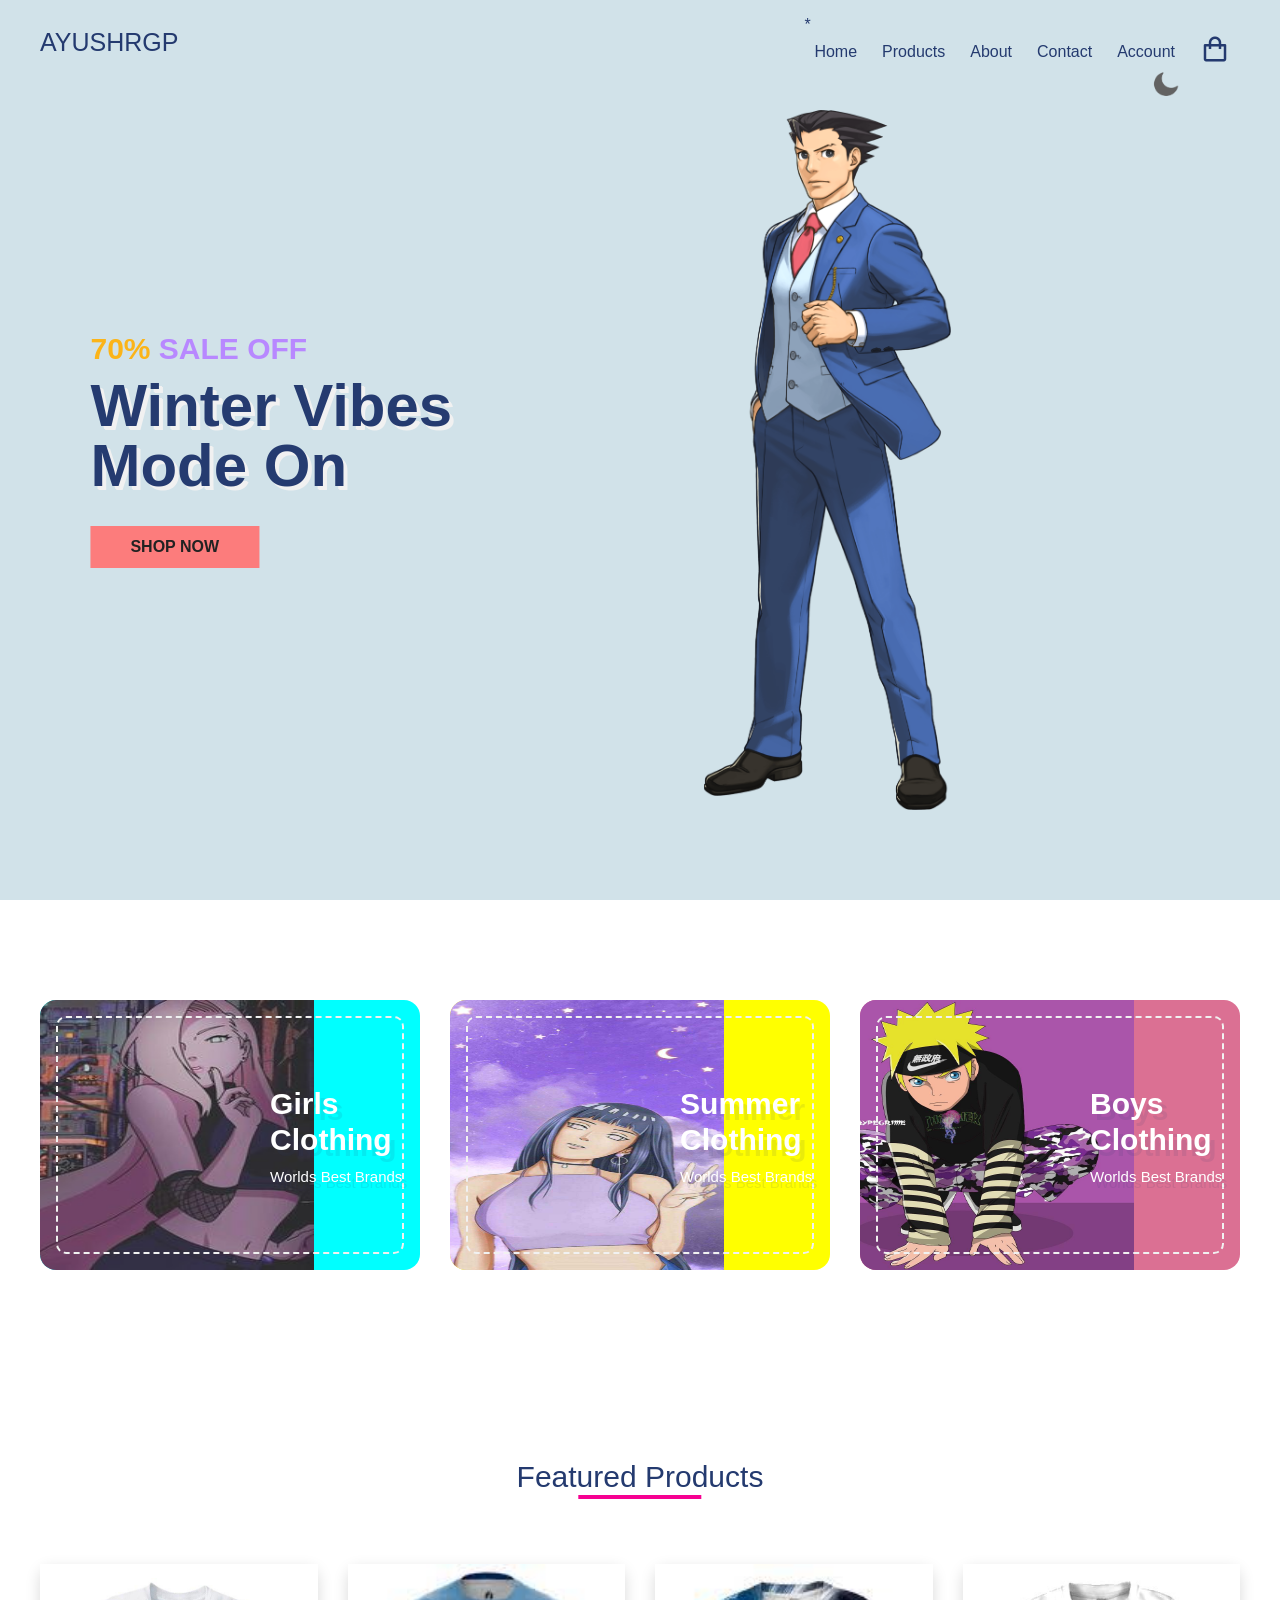
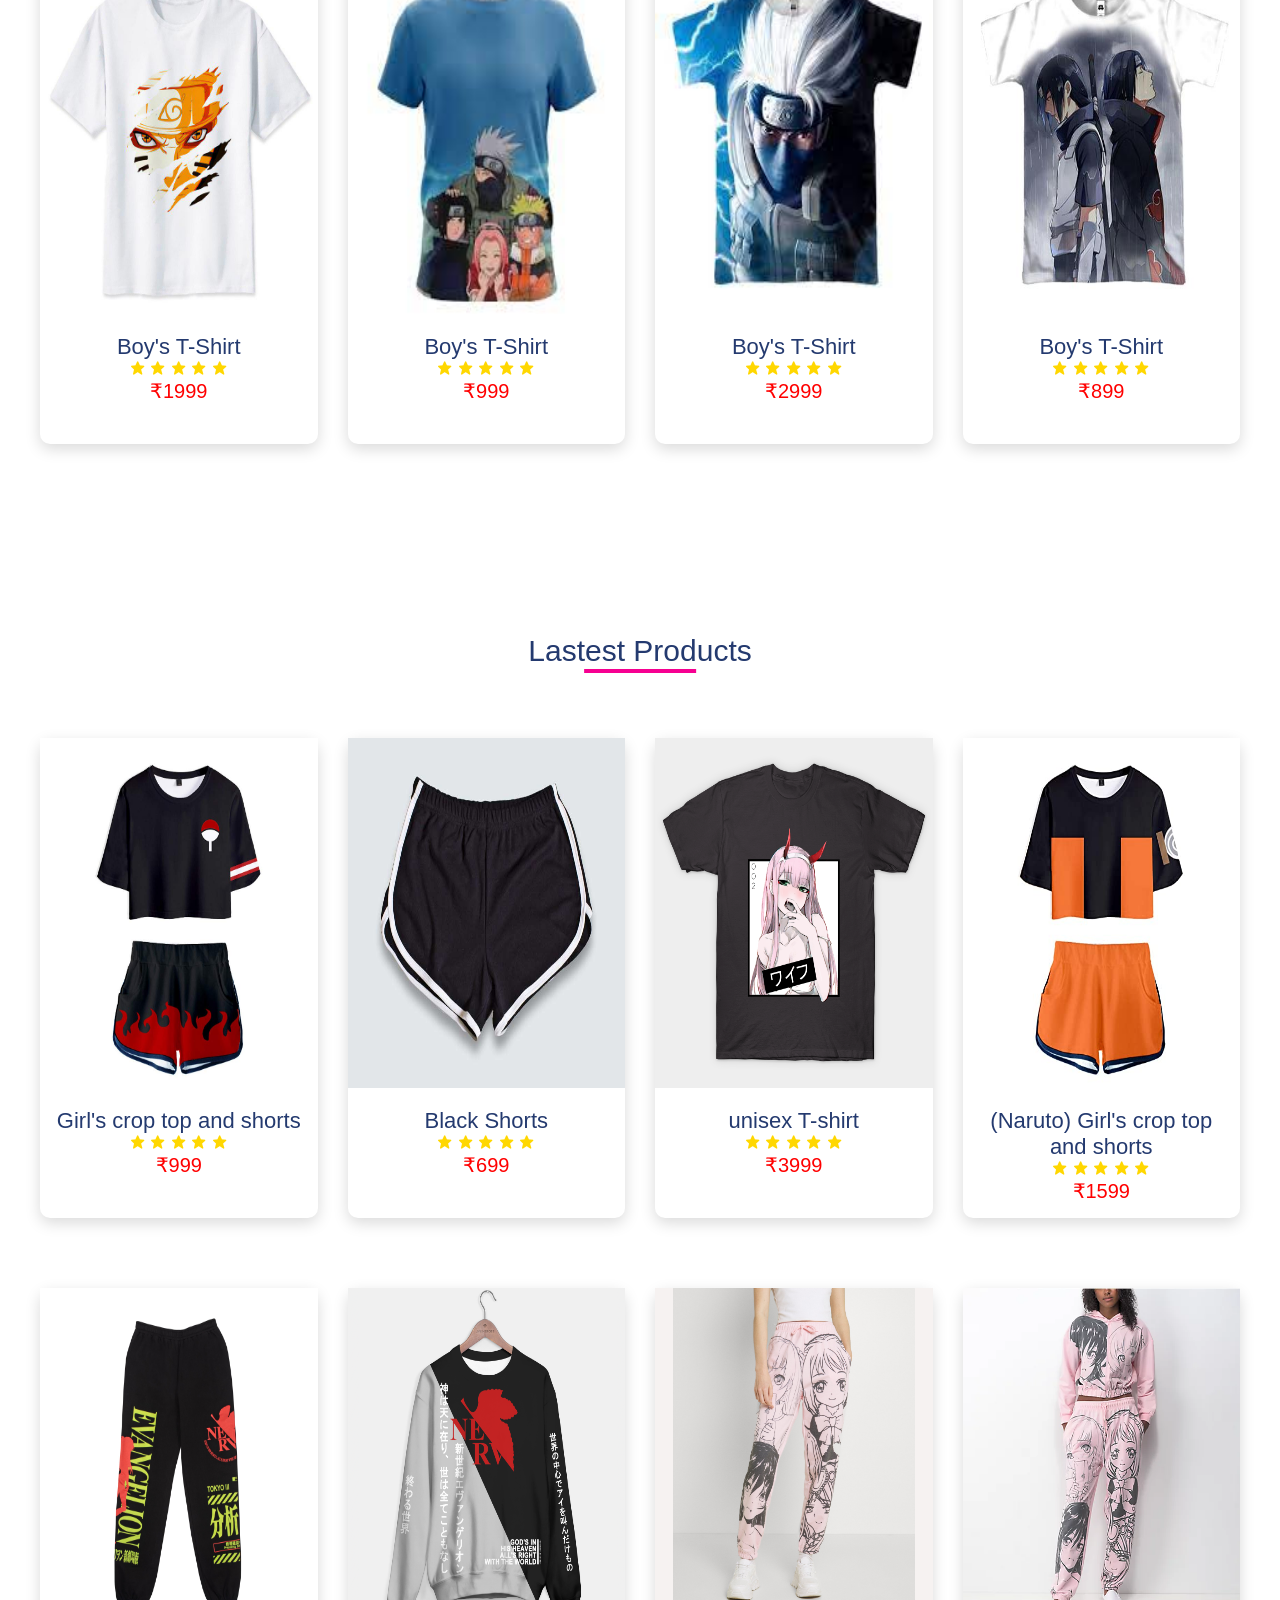
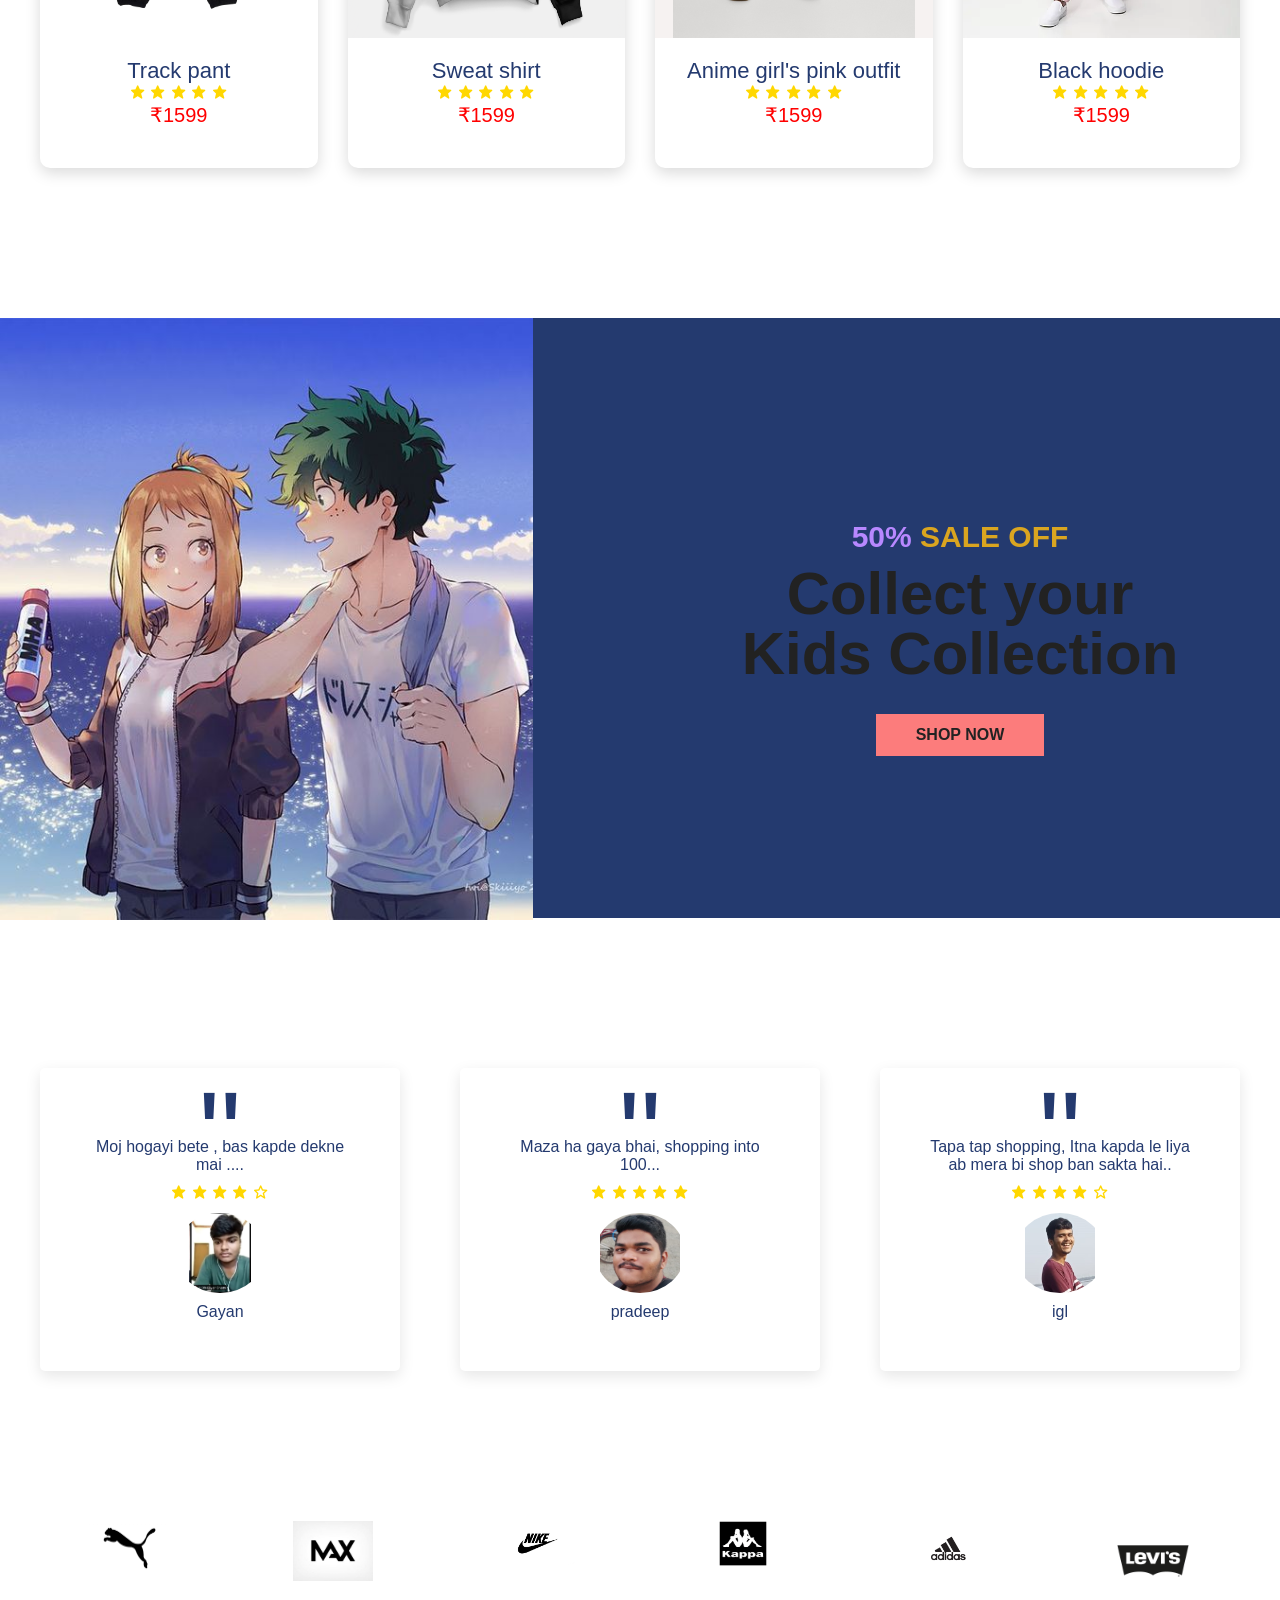
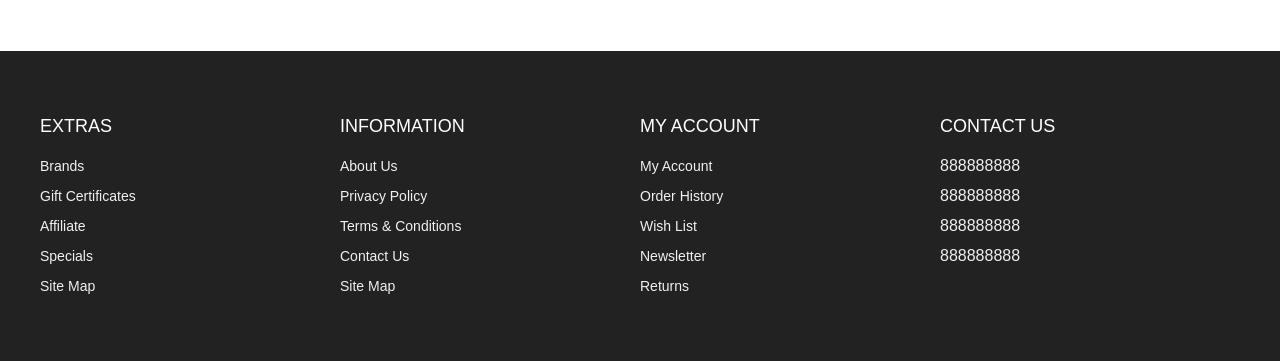
==== commit 43b959d1: "2" ====
--- a/index.html
+++ b/index.html
@@ -71,7 +71,7 @@
 
         <!--Hero-->
 
-        <img src="/Ayush-EW/source/main1.png" class="hero-img" alt="">
+        <img src="main1.png" class="hero-img" alt="">
 
         <div class="hero-content">
 
@@ -106,7 +106,7 @@
                             <h4>Worlds Best Brands</h4>
                         </div>
                     </div>
-                    <img src="/Ayush-EW/source/ad2.jpg" alt="">
+                    <img src="ad2.jpg" alt="">
                 </div>
 
                 <div class="advert-box">
@@ -119,7 +119,7 @@
                             <h4>Worlds Best Brands</h4>
                         </div>
                     </div>
-                    <img src="/Ayush-EW/source/ad1.jpg" alt="">
+                    <img src="ad1.jpg" alt="">
                 </div>
 
                 <div class="advert-box">
@@ -132,7 +132,7 @@
                             <h4>Worlds Best Brands</h4>
                         </div>
                     </div>
-                    <img src="/Ayush-EW/source/ad3.jpg" alt="">
+                    <img src="ad3.jpg" alt="">
                 </div>
             </div>
         </section>
@@ -153,7 +153,7 @@
 
                     <div class="product-header">
 
-                        <img src="/Ayush-EW/source/bs1.jpeg" alt="">
+                        <img src="bs1.jpeg" alt="">
                         <ul class="icons">
                             <span><i class="bx bx-heart"></i></span>
                             <span><i class="bx bx-shopping-bag"></i></span>
@@ -180,7 +180,7 @@
 
                     <div class="product-header">
 
-                        <img src="/Ayush-EW/source/bs2.jpg" alt="">
+                        <img src="bs2.jpg" alt="">
                         <ul class="icons">
                             <span><i class="bx bx-heart"></i></span>
                             <span><i class="bx bx-shopping-bag"></i></span>
@@ -207,7 +207,7 @@
 
                     <div class="product-header">
 
-                        <img src="/Ayush-EW/source/bs3.jpg" alt="">
+                        <img src="bs3.jpg" alt="">
                         <ul class="icons">
                             <span><i class="bx bx-heart"></i></span>
                             <span><i class="bx bx-shopping-bag"></i></span>
@@ -234,7 +234,7 @@
 
                     <div class="product-header">
 
-                        <img src="/Ayush-EW/source/bs4.jpg" alt="">
+                        <img src="bs4.jpg" alt="">
                         <ul class="icons">
                             <span><i class="bx bx-heart"></i></span>
                             <span><i class="bx bx-shopping-bag"></i></span>
@@ -278,7 +278,7 @@
 
                     <div class="product-header">
 
-                        <img src="/Ayush-EW/source/bs5.jpg" alt="">
+                        <img src="bs5.jpg" alt="">
                         <ul class="icons">
                             <span><i class="bx bx-heart"></i></span>
                             <span><i class="bx bx-shopping-bag"></i></span>
@@ -305,7 +305,7 @@
 
                     <div class="product-header">
 
-                        <img src="/Ayush-EW/source/bs6.jpg" alt="">
+                        <img src="bs6.jpg" alt="">
                         <ul class="icons">
                             <span><i class="bx bx-heart"></i></span>
                             <span><i class="bx bx-shopping-bag"></i></span>
@@ -332,7 +332,7 @@
 
                     <div class="product-header">
 
-                        <img src="/Ayush-EW/source/bs7.png" alt="">
+                        <img src="bs7.png" alt="">
                         <ul class="icons">
                             <span><i class="bx bx-heart"></i></span>
                             <span><i class="bx bx-shopping-bag"></i></span>
@@ -359,7 +359,7 @@
 
                     <div class="product-header">
 
-                        <img src="/Ayush-EW/source/bs8.jpg" alt="">
+                        <img src="bs8.jpg" alt="">
                         <ul class="icons">
                             <span><i class="bx bx-heart"></i></span>
                             <span><i class="bx bx-shopping-bag"></i></span>
@@ -387,7 +387,7 @@
 
                     <div class="product-header">
 
-                        <img src="/Ayush-EW/source/bs9.jpg" alt="">
+                        <img src="bs9.jpg" alt="">
                         <ul class="icons">
                             <span><i class="bx bx-heart"></i></span>
                             <span><i class="bx bx-shopping-bag"></i></span>
@@ -415,7 +415,7 @@
 
                     <div class="product-header">
 
-                        <img src="/Ayush-EW/source/bs10.png" alt="">
+                        <img src="bs10.png" alt="">
                         <ul class="icons">
                             <span><i class="bx bx-heart"></i></span>
                             <span><i class="bx bx-shopping-bag"></i></span>
@@ -443,7 +443,7 @@
 
                     <div class="product-header">
 
-                        <img src="/Ayush-EW/source/bs11.jpg" alt="">
+                        <img src="bs11.jpg" alt="">
                         <ul class="icons">
                             <span><i class="bx bx-heart"></i></span>
                             <span><i class="bx bx-shopping-bag"></i></span>
@@ -471,7 +471,7 @@
 
                     <div class="product-header">
 
-                        <img src="/Ayush-EW/source/bs11.webp" alt="">
+                        <img src="bs11.webp" alt="">
                         <ul class="icons">
                             <span><i class="bx bx-heart"></i></span>
                             <span><i class="bx bx-shopping-bag"></i></span>
@@ -506,7 +506,7 @@
 
                 <div class="left">
 
-                    <img src="/Ayush-EW/source/p1.jpg" alt="">
+                    <img src="p1.jpg" alt="">
                 </div>
 
                 <div class="right">
@@ -543,7 +543,7 @@
                         <i class="bx bx-star"></i>
                     </div>
                     <div class="img-cover">
-                        <img src="/Ayush-EW/testsa/tm1.jpeg" alt="">
+                        <img src="tm1.jpeg" alt="">
                     </div>
                     <h4>Gayan</h4>
                 </div>
@@ -561,7 +561,7 @@
                         <i class="bx bxs-star"></i>
                     </div>
                     <div class="img-cover">
-                        <img src="/Ayush-EW/testsa/tm2.jpeg" alt="">
+                        <img src="tm2.jpeg" alt="">
                     </div>
                     <h4>pradeep</h4>
                 </div>
@@ -579,7 +579,7 @@
                         <i class="bx bx-star"></i>
                     </div>
                     <div class="img-cover">
-                        <img src="/Ayush-EW/testsa/tm3.jpeg" alt="">
+                        <img src="tm3.jpeg" alt="">
                     </div>
                     <h4>igl</h4>
                 </div>
@@ -592,22 +592,22 @@
 
             <div class="brands-center container">
                 <div class="brand">
-                    <img src="/Ayush-EW/Brand/br1.jpg" alt="">
+                    <img src="br1.jpg" alt="">
                 </div>
                 <div class="brand">
-                    <img src="/Ayush-EW/Brand/br2.jpg" alt="">
+                    <img src="br2.jpg" alt="">
                 </div>
                 <div class="brand">
-                    <img src="/Ayush-EW/Brand/br3.png" alt="">
+                    <img src="br3.png" alt="">
                 </div>
                 <div class="brand">
-                    <img src="/Ayush-EW/Brand/br4.png" alt="">
+                    <img src="br4.png" alt="">
                 </div>
                 <div class="brand">
-                    <img src="/Ayush-EW/Brand/br5.jpg" alt="">
+                    <img src="br5.jpg" alt="">
                 </div>
                 <div class="brand">
-                    <img src="/Ayush-EW/Brand/br6.png" alt="">
+                    <img src="br6.png" alt="">
                 </div>
             </div>
         </section>
